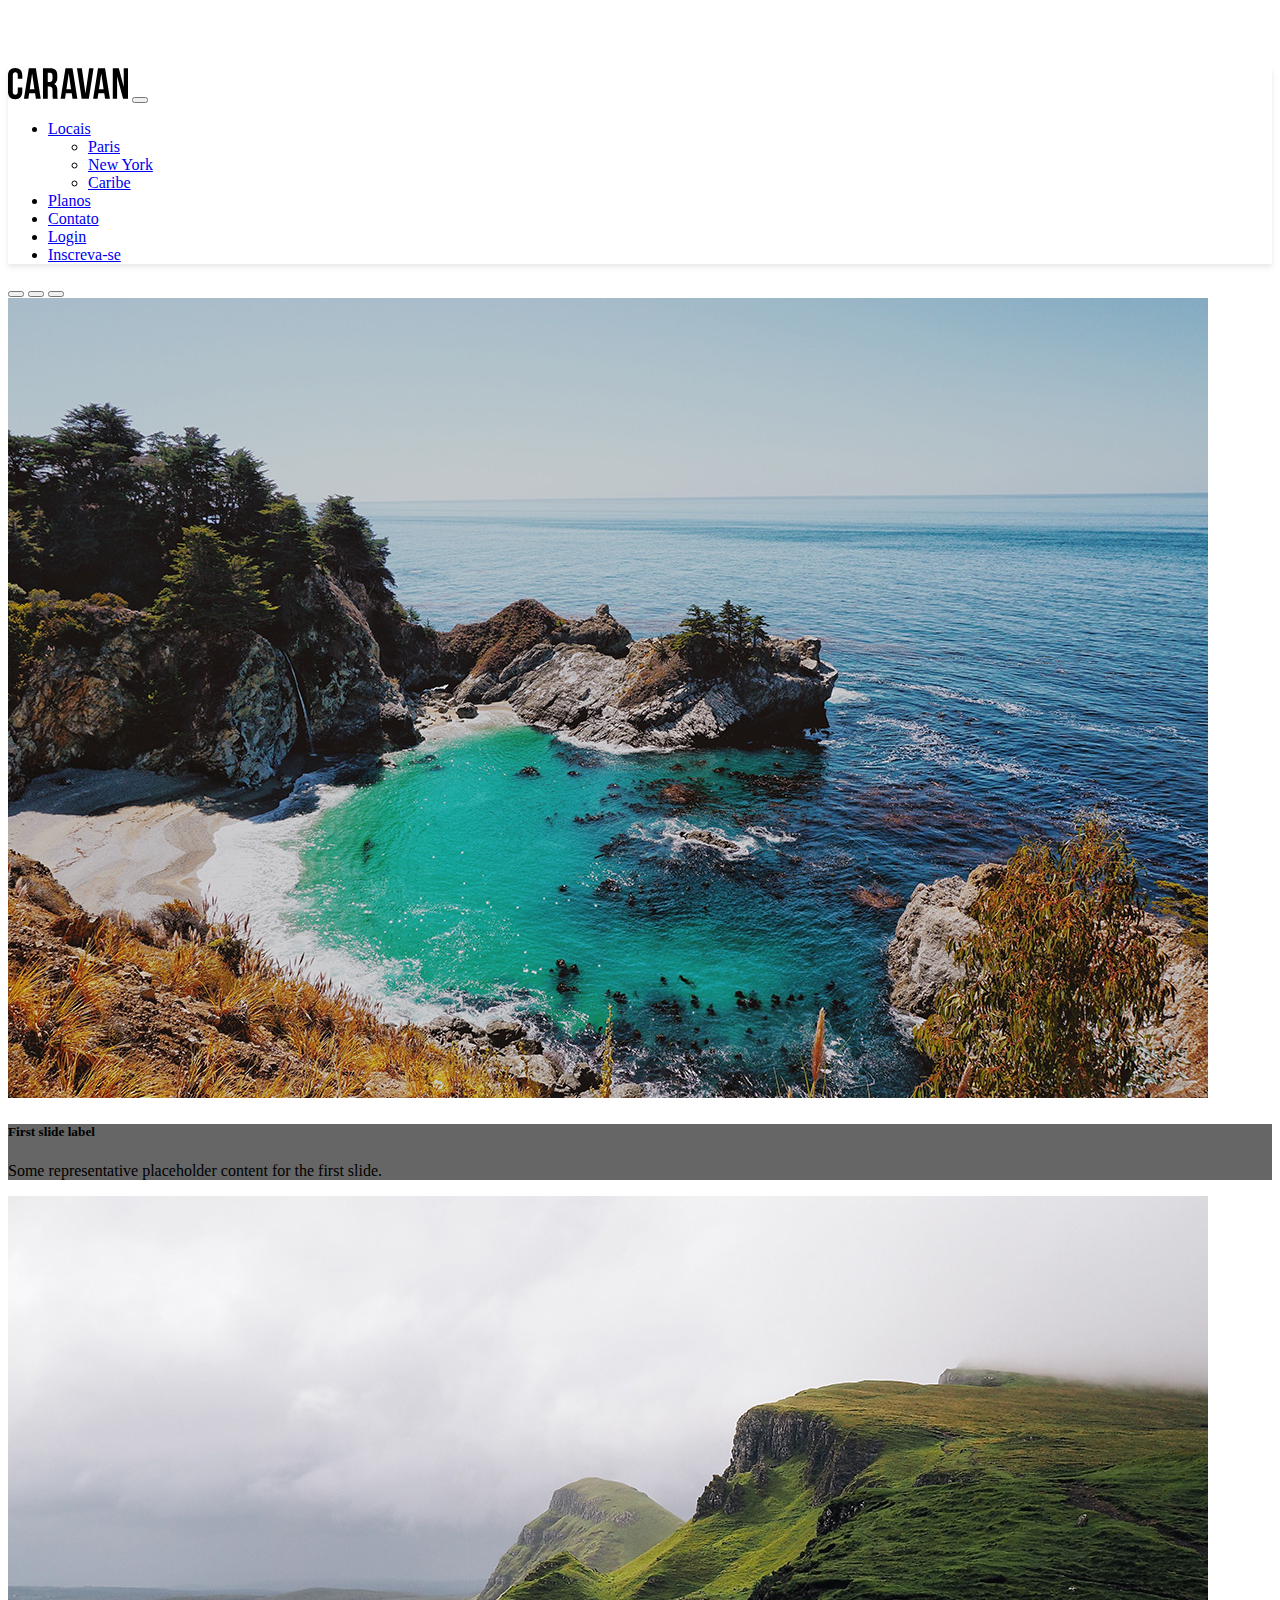
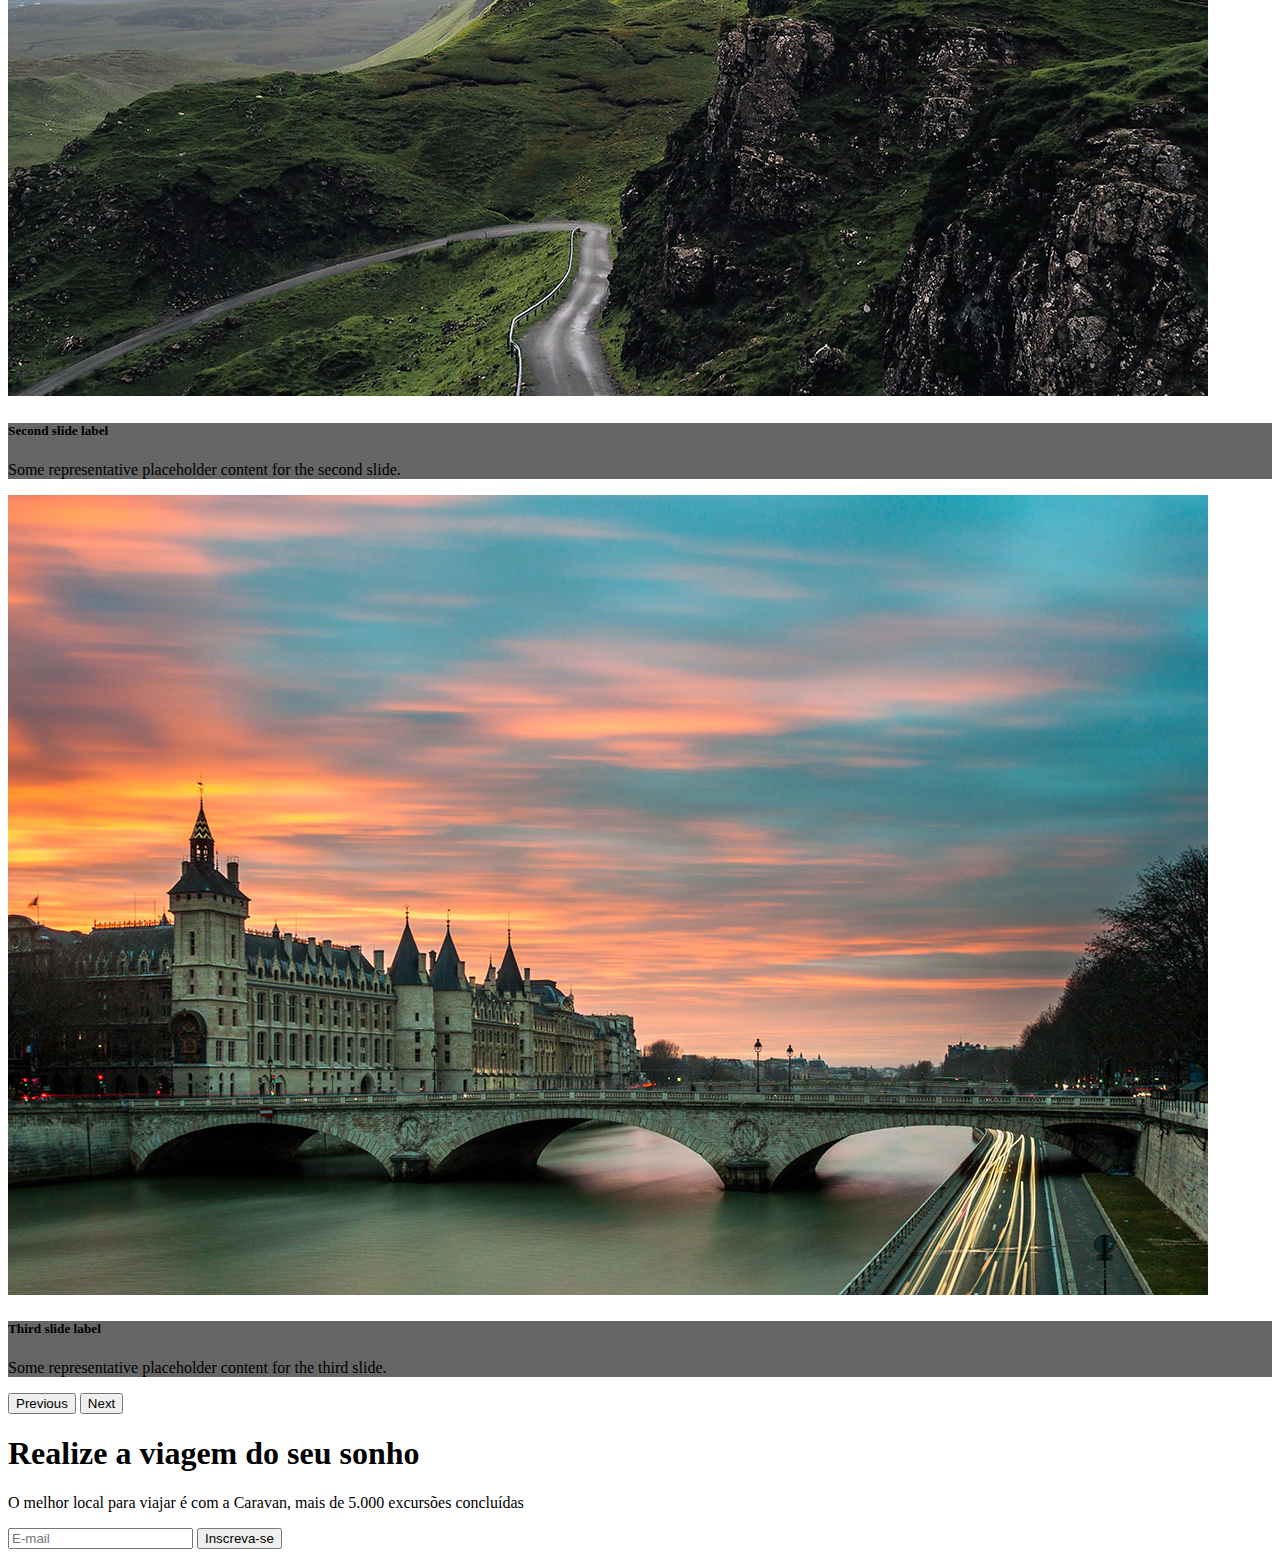
==== index.html @ ddf51a96 "project init" ====
<!DOCTYPE html>
<html lang="en">
  <head>
    <meta charset="UTF-8" />
    <meta http-equiv="X-UA-Compatible" content="IE=edge" />
    <meta name="viewport" content="width=device-width, initial-scale=1.0" />
    <link
      href="https://cdn.jsdelivr.net/npm/bootstrap@5.2.2/dist/css/bootstrap.min.css"
      rel="stylesheet"
      integrity="sha384-Zenh87qX5JnK2Jl0vWa8Ck2rdkQ2Bzep5IDxbcnCeuOxjzrPF/et3URy9Bv1WTRi"
      crossorigin="anonymous"
    />
    <link rel="stylesheet" href="styles.css" />
    <title>Document</title>
  </head>
  <body>
    <nav class="navbar navbar-expand-md bg-light navbar-light fixed-top box-shadow pe-3">
      <div class="container-fluid">
        <a class="navbar-brand" href="./index.html"
          ><img src="./img/caravan.svg" alt="logo do site"
        /></a>
        
        <button
          class="navbar-toggler"
          type="button"
          data-bs-toggle="collapse"
          data-bs-target="#navbarSupportedContent"
          aria-controls="navbarSupportedContent"
          aria-expanded="false"
          aria-label="Abrir a Navegação"
        >
        
          <span class="navbar-toggler-icon"></span>
        </button>

        <div class="collapse navbar-collapse justify-content-end" id="navbarSupportedContent">
            <ul class="navbar-nav mr-auto">
                <li class="nav-item dropdown">
                    <a class="nav-link dropdown-toggle" href="./places.html" role="button" data-bs-toggle="dropdown" aria-expanded="false">Locais</a>
                    <ul class="dropdown-menu">
                        <li><a class="dropdown-item" href="./paris.html">Paris</a></li>
                        <li><a class="dropdown-item" href="./paris.html">New York</a></li>
                        <li><a class="dropdown-item" href="./paris.html">Caribe</a></li>
                      </ul>
                </li>
                <li class="nav-item">
                    <a class="nav-link" href="./plans.html">Planos</a>
                </li>
                <li class="nav-item">
                    <a class="nav-link" href="./contact.html">Contato</a>
                </li>
                <li class="nav-item">
                    <a class="nav-link" href="./login.html">Login</a>
                </li>
                <li class="nav-item ms-md-2">
                    <a class="btn btn-outline-primary" href="./subscribe.html">Inscreva-se</a>
                </li>
            </ul>
        </div>
      </div>
    </nav>

    <section class="containerFluid">
        <div class="row bg-dark text-white  p-4">
            <div class="col-7">
                <div id="carouselCities" class="carousel slide" data-bs-ride="false">
                    <div class="carousel-indicators">
                      <button type="button" data-bs-target="#carouselCities" data-bs-slide-to="0" class="active" aria-current="true" aria-label="Slide 1"></button>
                      <button type="button" data-bs-target="#carouselCities" data-bs-slide-to="1" aria-label="Slide 2"></button>
                      <button type="button" data-bs-target="#carouselCities" data-bs-slide-to="2" aria-label="Slide 3"></button>
                    </div>
                    <div class="carousel-inner">
                      <div class="carousel-item active">
                        <img src="./img/california.jpg" class="d-block w-100" alt="foto da california">
                        <div class="carousel-caption d-none d-md-block carousel-bg">
                          <h5>First slide label</h5>
                          <p>Some representative placeholder content for the first slide.</p>
                        </div>
                      </div>
                      <div class="carousel-item">
                        <img src="./img/dublin.jpg" class="d-block w-100" alt="foto de dublin">
                        <div class="carousel-caption d-none d-md-block carousel-bg">
                          <h5>Second slide label</h5>
                          <p>Some representative placeholder content for the second slide.</p>
                        </div>
                      </div>
                      <div class="carousel-item">
                        <img src="./img/paris.jpg" class="d-block w-100" alt="foto de paris">
                        <div class="carousel-caption d-none d-md-block carousel-bg">
                          <h5>Third slide label</h5>
                          <p>Some representative placeholder content for the third slide.</p>
                        </div>
                      </div>
                    </div>
                    <button class="carousel-control-prev" type="button" data-bs-target="#carouselCities" data-bs-slide="prev">
                      <span class="carousel-control-prev-icon" aria-hidden="true"></span>
                      <span class="visually-hidden">Previous</span>
                    </button>
                    <button class="carousel-control-next" type="button" data-bs-target="#carouselCities" data-bs-slide="next">
                      <span class="carousel-control-next-icon" aria-hidden="true"></span>
                      <span class="visually-hidden">Next</span>
                    </button>
                  </div>
            </div>

            <div class="col-lg-5">
                <h1 class="display-4">Realize a viagem do seu sonho</h1>
                <p class="lead">O melhor local para viajar é com a Caravan, mais de 5.000 excursões concluídas</p>
                <form action="" class="">
                    <div class="input-group input-group-lg">
                        <input type="text" class="form-control" placeholder="E-mail" aria-label="Email">
                        <button class="btn btn-outline-primary bg-primary text-white" type="button">Inscreva-se</button>
                    </div>
                </form>
            </div>
        </div>
    </section>

    <script
      src="https://cdn.jsdelivr.net/npm/@popperjs/core@2.11.6/dist/umd/popper.min.js"
      integrity="sha384-oBqDVmMz9ATKxIep9tiCxS/Z9fNfEXiDAYTujMAeBAsjFuCZSmKbSSUnQlmh/jp3"
      crossorigin="anonymous"
    ></script>
    <script
      src="https://cdn.jsdelivr.net/npm/bootstrap@5.2.2/dist/js/bootstrap.min.js"
      integrity="sha384-IDwe1+LCz02ROU9k972gdyvl+AESN10+x7tBKgc9I5HFtuNz0wWnPclzo6p9vxnk"
      crossorigin="anonymous"
    ></script>
  </body>
</html>
---- styles.css ----
body {
    padding-top: 60px;
}

.box-shadow {
    box-shadow: 0 2px 4px 0 rgba(0, 0, 0, .05),
    0 4px 8px 0 rgba(0, 0, 0, .05);
}

.carousel-bg {
    background: #0009;
}
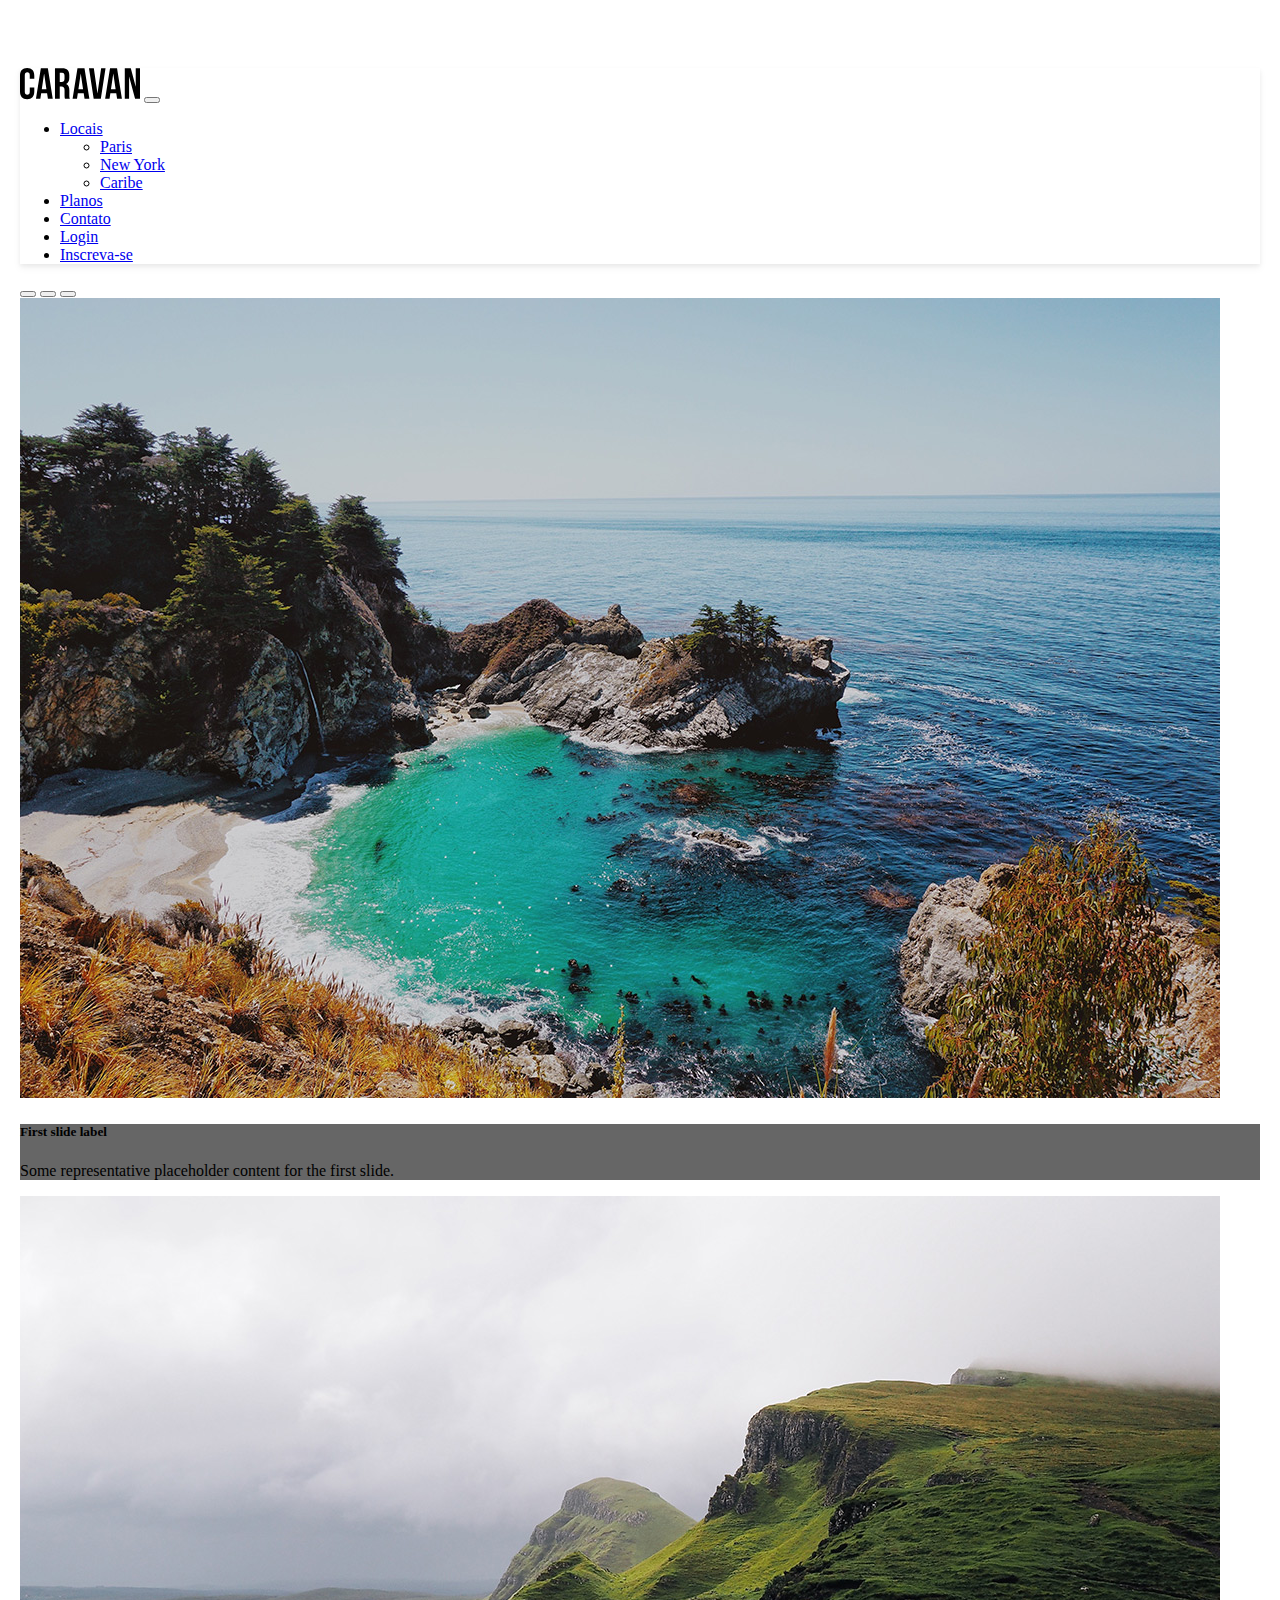
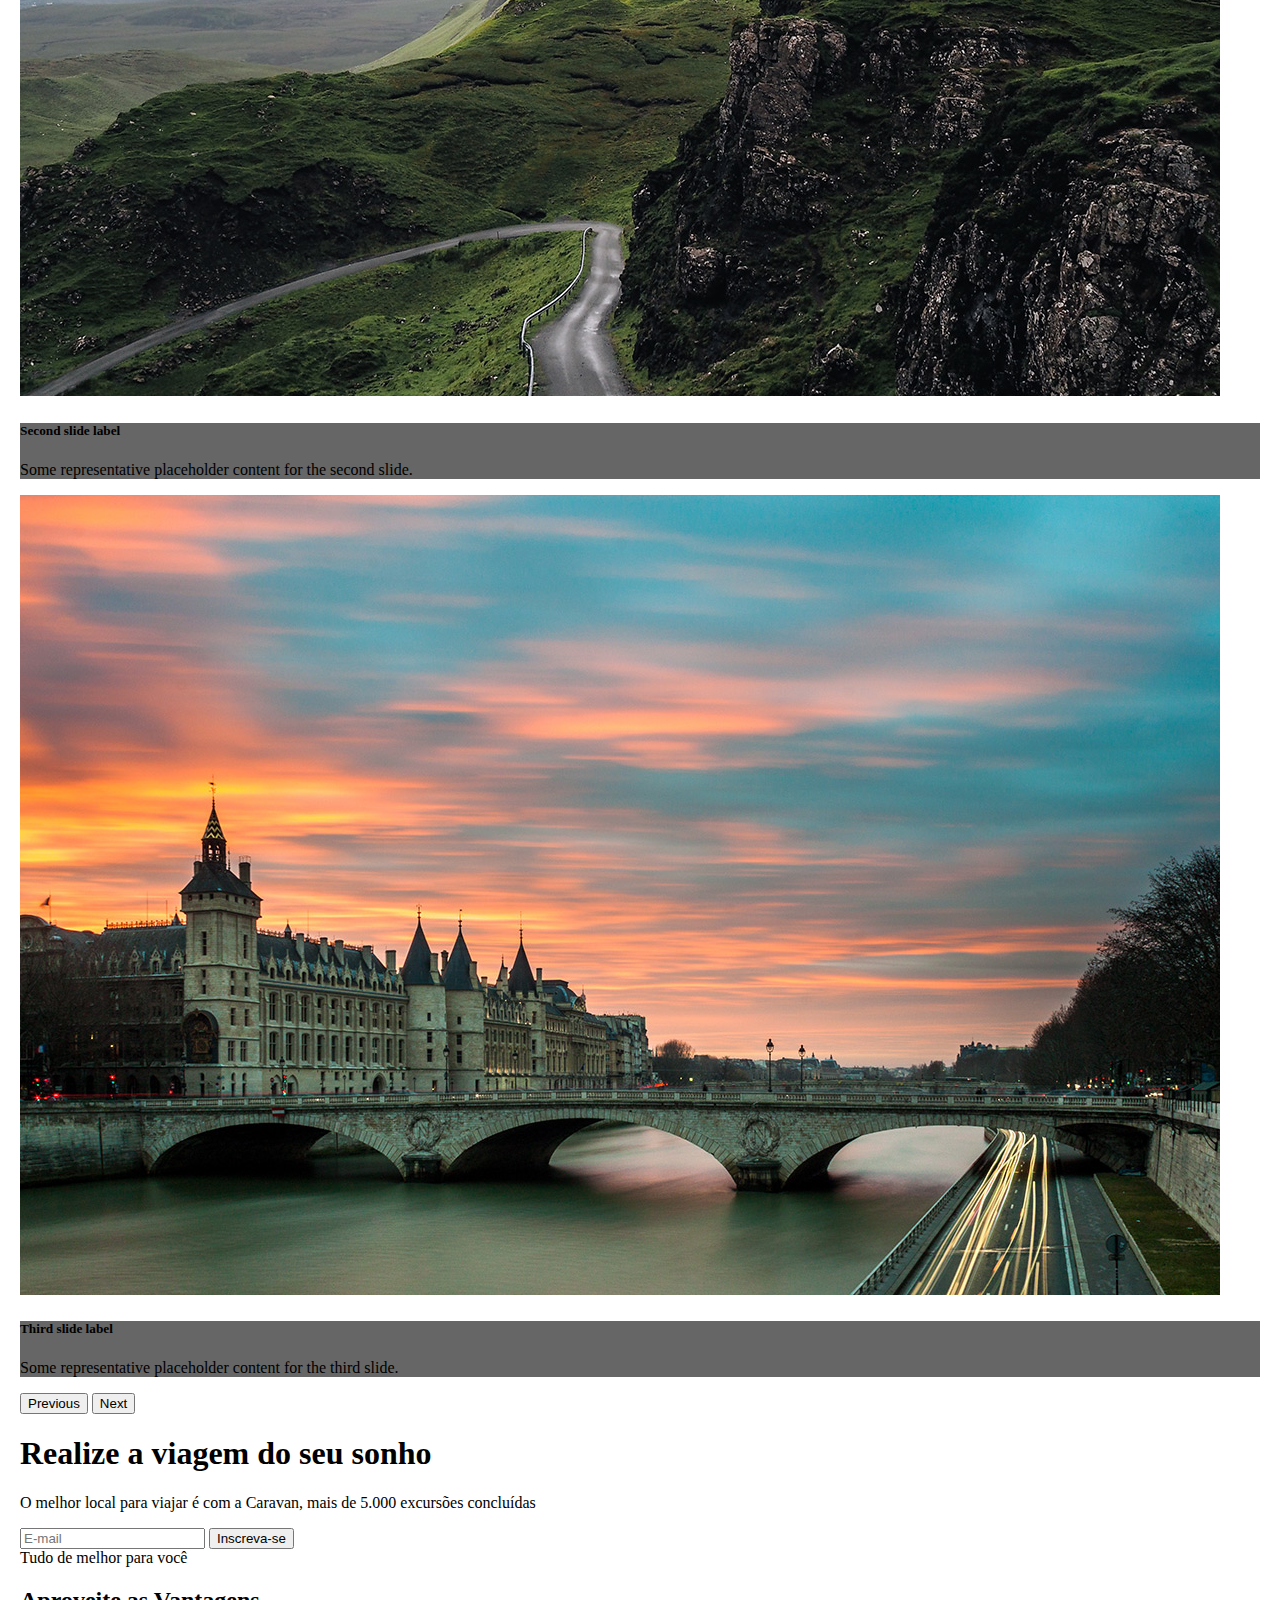
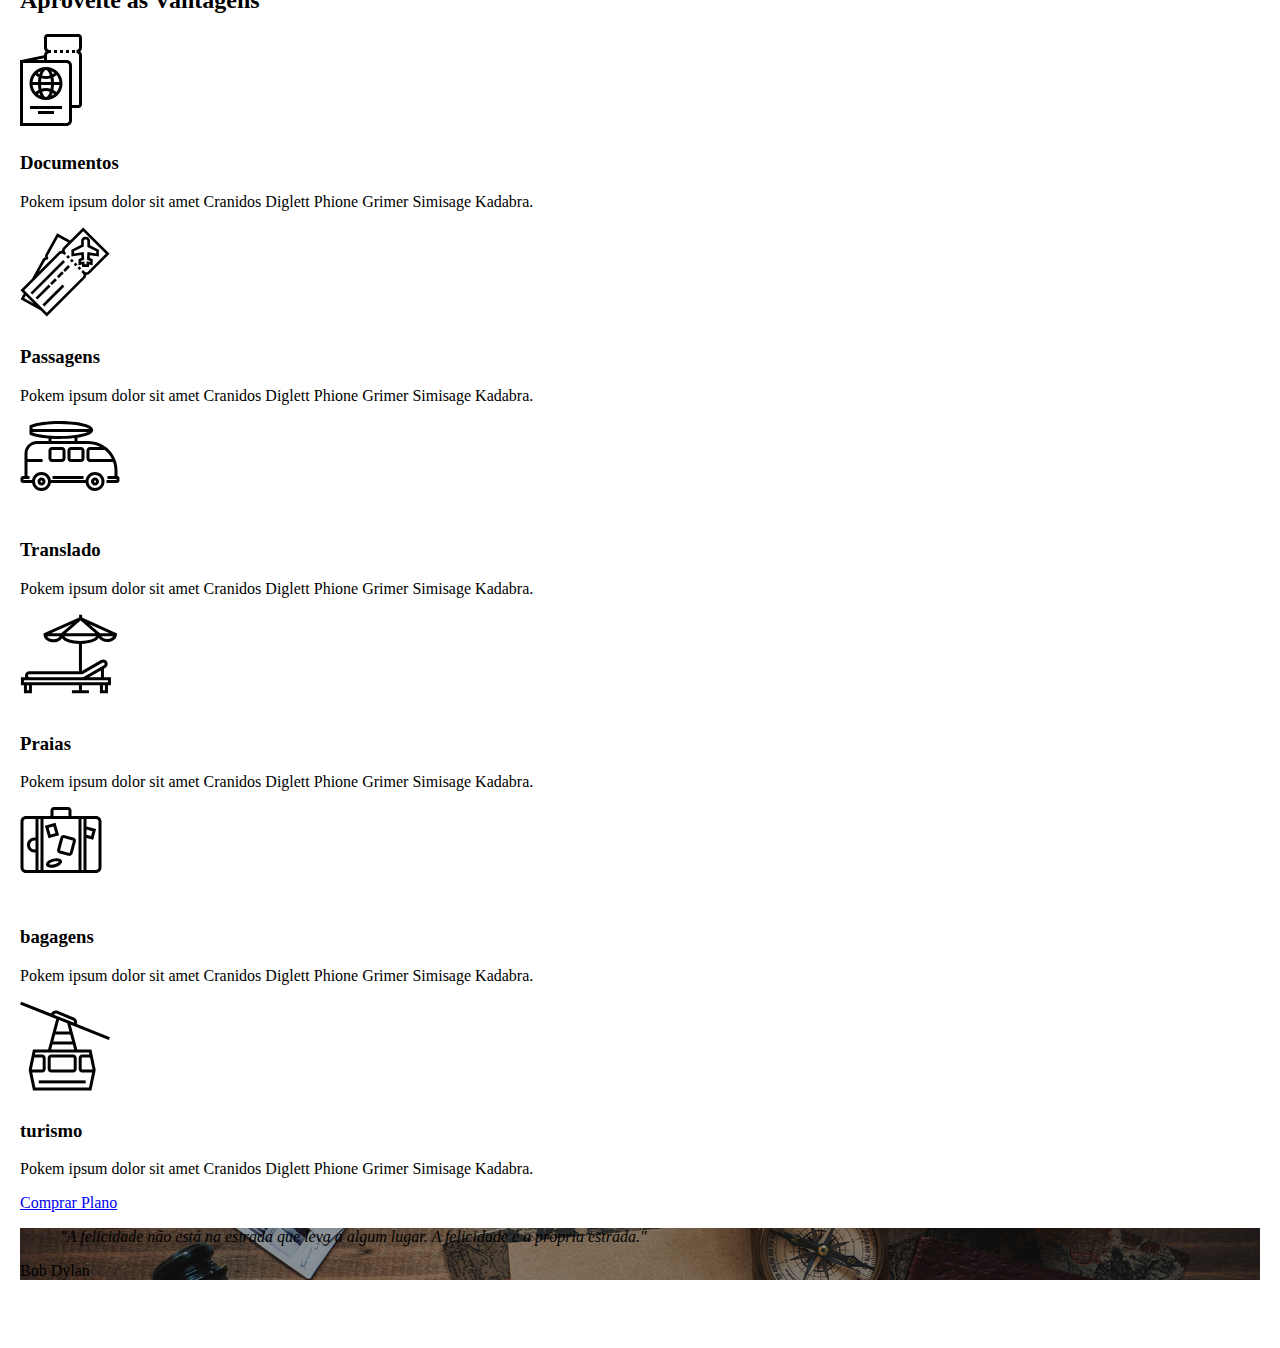
==== commit ec66201c: "things add" ====
--- a/index.html
+++ b/index.html
@@ -61,8 +61,8 @@
     </nav>
 
     <section class="containerFluid">
-        <div class="row bg-dark text-white  p-4">
-            <div class="col-7">
+        <div class="row bg-dark text-white  pb-4">
+            <div class="col-lg-7 px-0">
                 <div id="carouselCities" class="carousel slide" data-bs-ride="false">
                     <div class="carousel-indicators">
                       <button type="button" data-bs-target="#carouselCities" data-bs-slide-to="0" class="active" aria-current="true" aria-label="Slide 1"></button>
@@ -103,7 +103,7 @@
                   </div>
             </div>
 
-            <div class="col-lg-5">
+            <div class="col-lg-5 px-4">
                 <h1 class="display-4">Realize a viagem do seu sonho</h1>
                 <p class="lead">O melhor local para viajar é com a Caravan, mais de 5.000 excursões concluídas</p>
                 <form action="" class="">
@@ -114,6 +114,70 @@
                 </form>
             </div>
         </div>
+    </section>
+
+    <section class="py-5 bg-light text-center">
+      <div class="container">
+       <div class="my-5">
+        <span class="h6 d-block">Tudo de melhor para você</span>
+        <h2 class="display-4 text-primary">Aproveite as Vantagens</h2>
+      </div>
+        <div class="row">
+          <div class="col-xl-4 col-md-6">
+            <div class="d-flex justify-content-center icon">
+            <img src="./img/icones/passaporte.svg" alt="passaporte">
+          </div>
+            <h3>Documentos</h3>
+            <p>Pokem ipsum dolor sit amet Cranidos Diglett Phione Grimer Simisage Kadabra.</p>
+          </div>
+
+          <div class="col-xl-4 col-md-6">
+            <div class="d-flex justify-content-center icon">
+            <img src="./img/icones/passagens.svg" alt="passagens">
+          </div>
+            <h3>Passagens</h3>
+            <p>Pokem ipsum dolor sit amet Cranidos Diglett Phione Grimer Simisage Kadabra.</p>
+          </div>
+
+          <div class="col-xl-4 col-md-6">
+            <div class="d-flex justify-content-center icon">
+            <img src="./img/icones/translado.svg" alt="translado">
+          </div>
+            <h3>Translado</h3>
+            <p>Pokem ipsum dolor sit amet Cranidos Diglett Phione Grimer Simisage Kadabra.</p>
+          </div>
+
+          <div class="col-xl-4 col-md-6">
+            <div class="d-flex justify-content-center icon">
+            <img src="./img/icones/praias.svg" alt="praias">
+          </div>
+            <h3>Praias</h3>
+            <p>Pokem ipsum dolor sit amet Cranidos Diglett Phione Grimer Simisage Kadabra.</p>
+          </div>
+
+          <div class="col-xl-4 col-md-6">
+            <div class="d-flex justify-content-center icon">
+            <img src="./img/icones/bagagens.svg" alt="bagagens">
+          </div>
+            <h3>bagagens</h3>
+            <p>Pokem ipsum dolor sit amet Cranidos Diglett Phione Grimer Simisage Kadabra.</p>
+          </div>
+
+          <div class="col-xl-4 col-md-6">
+            <div class="d-flex justify-content-center icon">
+            <img src="./img/icones/turismo.svg" alt="turismo">
+          </div>
+            <h3>turismo</h3>
+            <p>Pokem ipsum dolor sit amet Cranidos Diglett Phione Grimer Simisage Kadabra.</p>
+          </div>
+        </div>
+        <a href="planos.html" class="btn btn-primary btn-lg mt-4">Comprar Plano</a>
+      </div>
+    </section>
+
+    <section class="homeQuote text-center text-white p-md-5 p-1 ">
+      <blockquote class="blockquote p-md-5 p-3"><p class="display-4  "><em >"A felicidade não está na estrada que leva a algum lugar. A felicidade é a própria estrada."</em></blockquote></p>
+      <footer class="blockquote-footer text-white">Bob Dylan</footer>
     </section>
 
     <script
--- a/styles.css
+++ b/styles.css
@@ -1,5 +1,5 @@
 body {
-    padding-top: 60px;
+    padding: 60px 12px;
 }
 
 .box-shadow {
@@ -9,4 +9,27 @@
 
 .carousel-bg {
     background: #0009;
+}
+
+.icon {
+    height: 100px;
+}
+
+.homeQuote {
+    background: url(./img/bg-quote.jpg) center center;
+    background-size: cover;
+}
+
+@media (max-width: 768px) {
+    .homeQuote blockquote p {
+        font-size: 2.5rem;
+    }
+
+    body {
+        padding: 0px 12px;
+    }
+
+    .fixed-top {
+        position: relative;
+    }
 }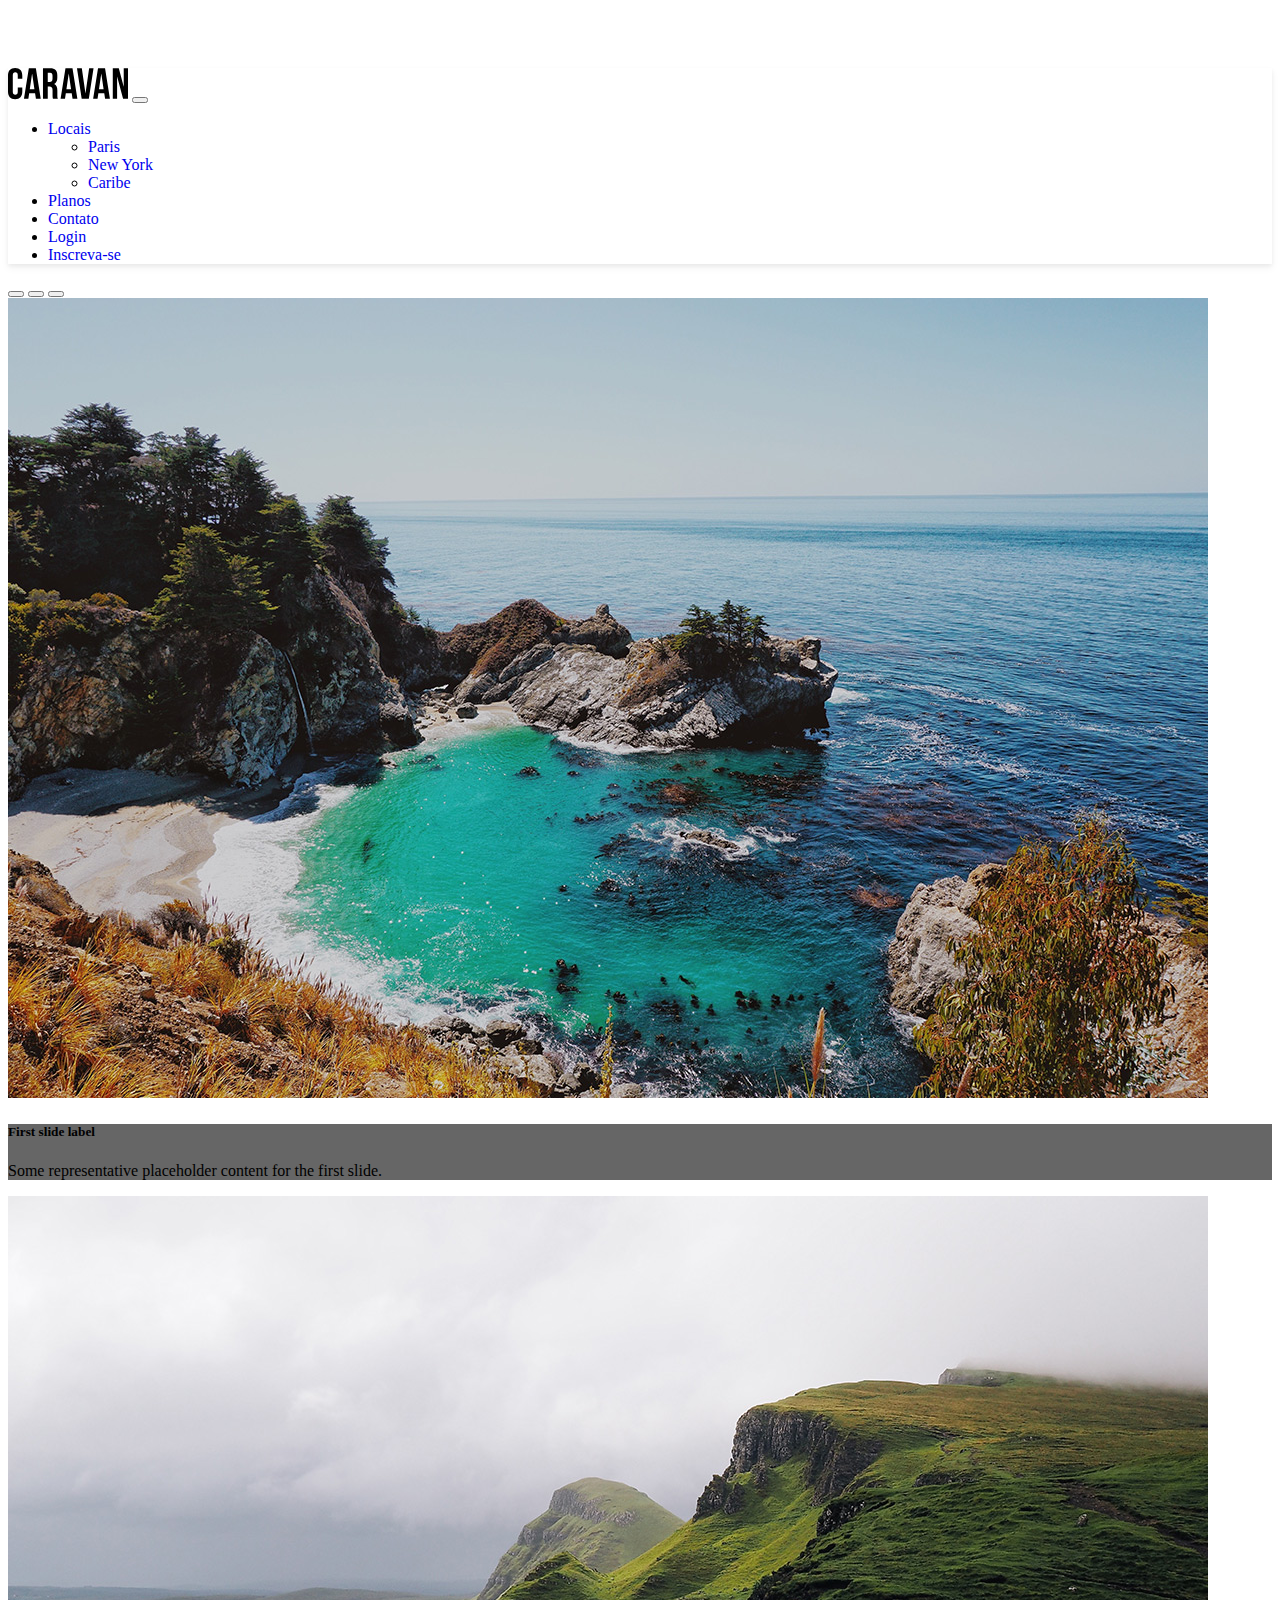
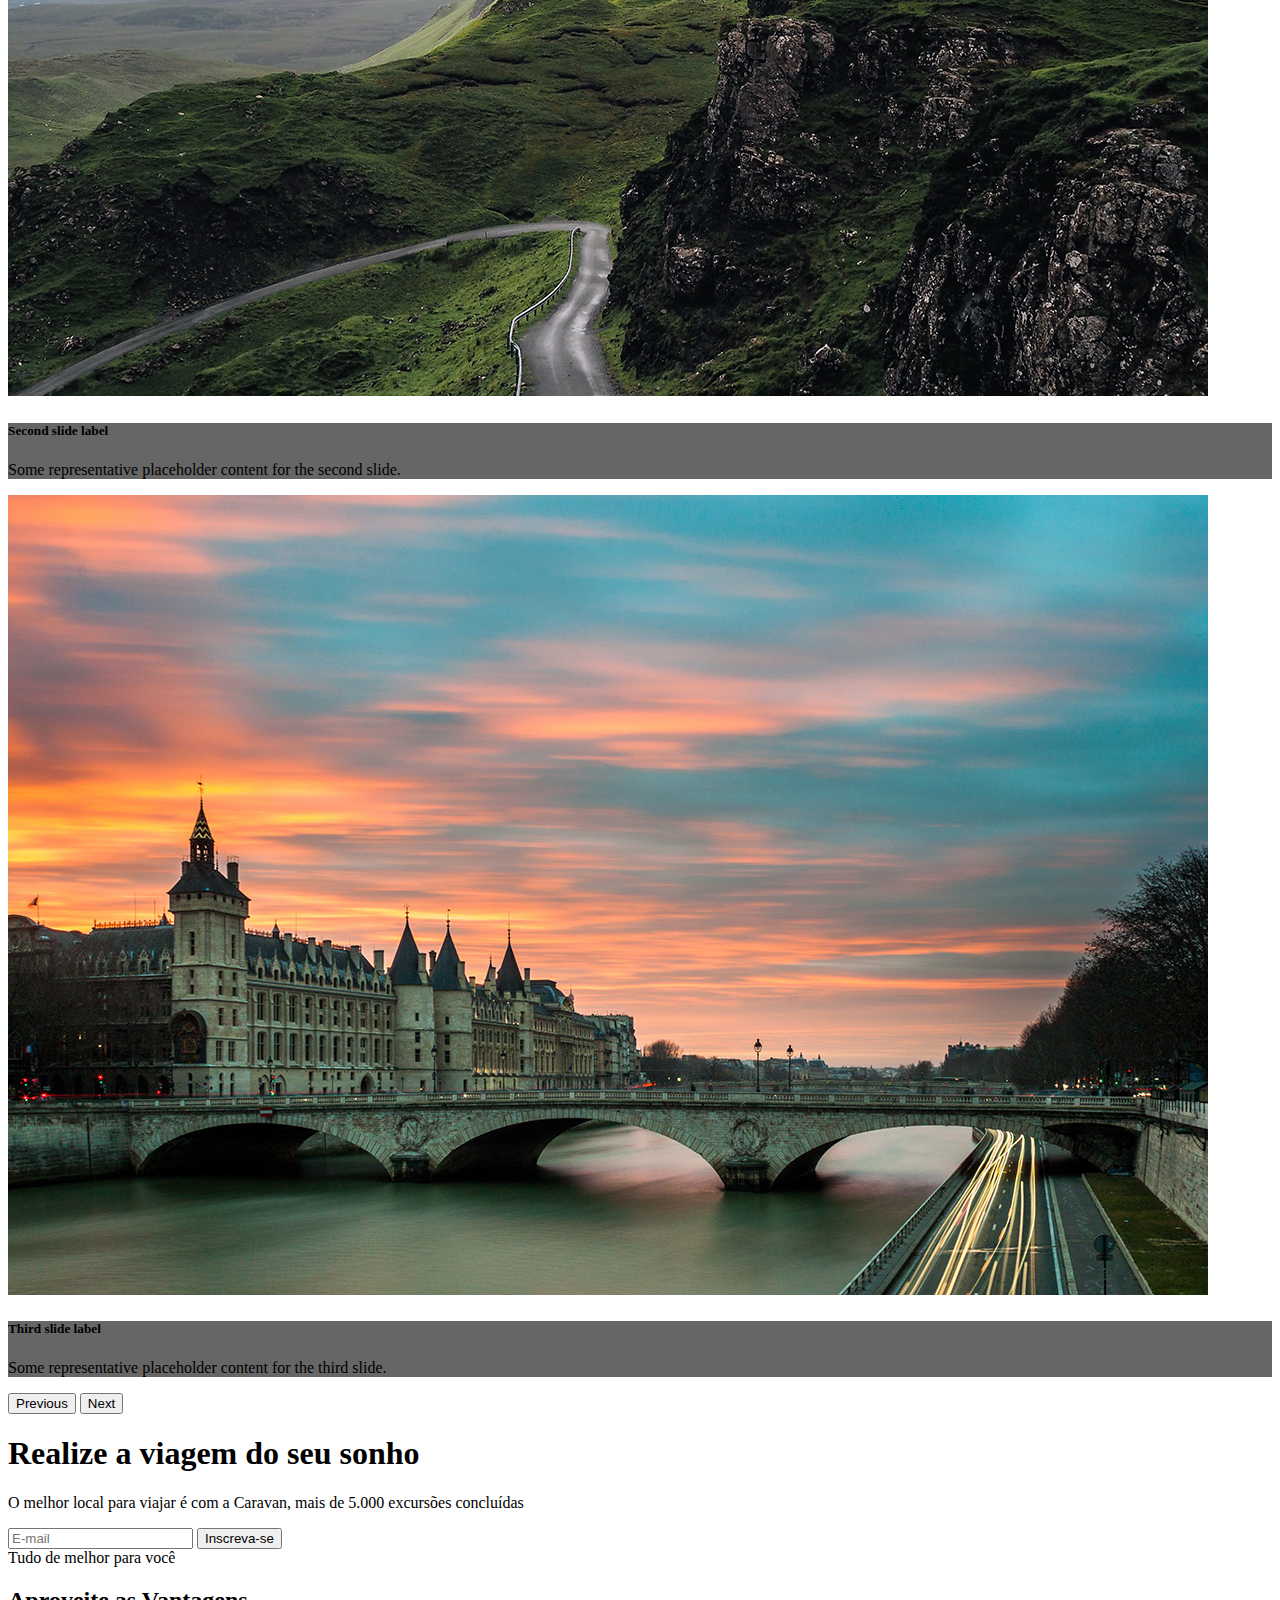
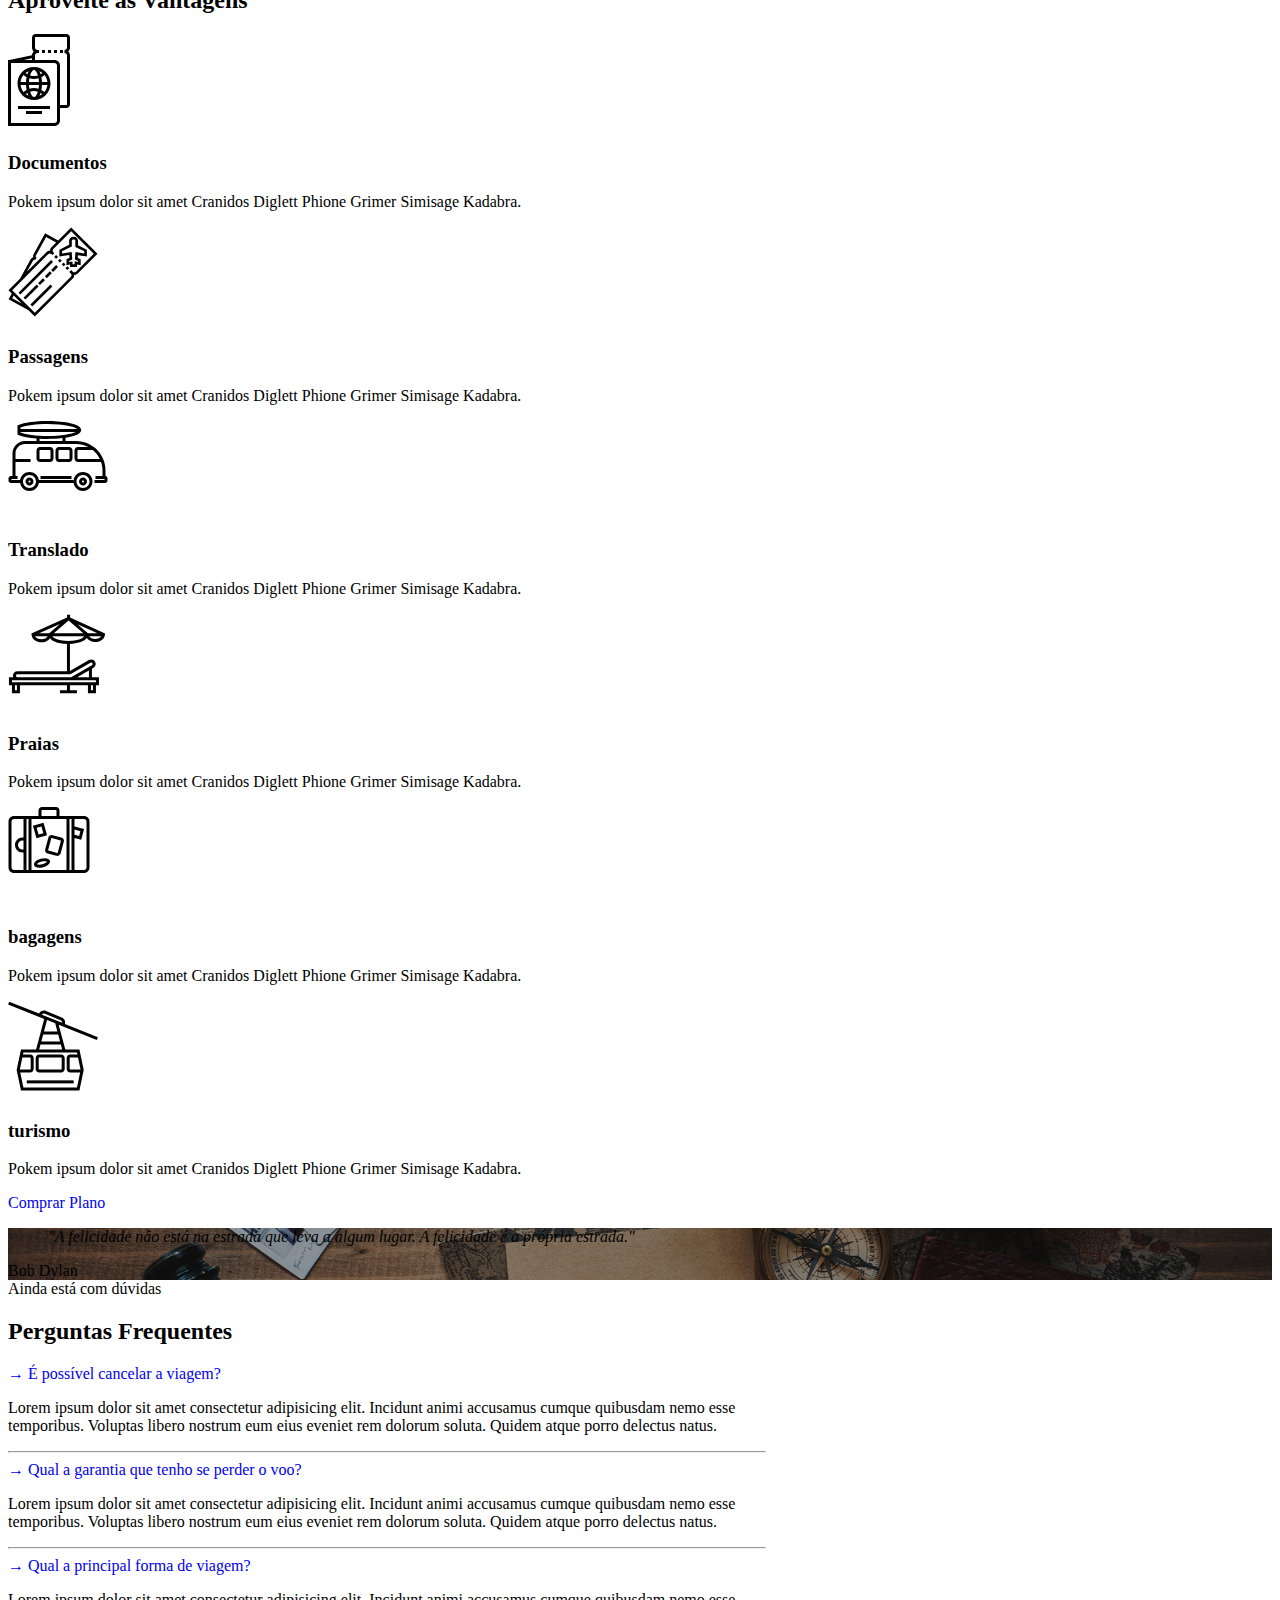
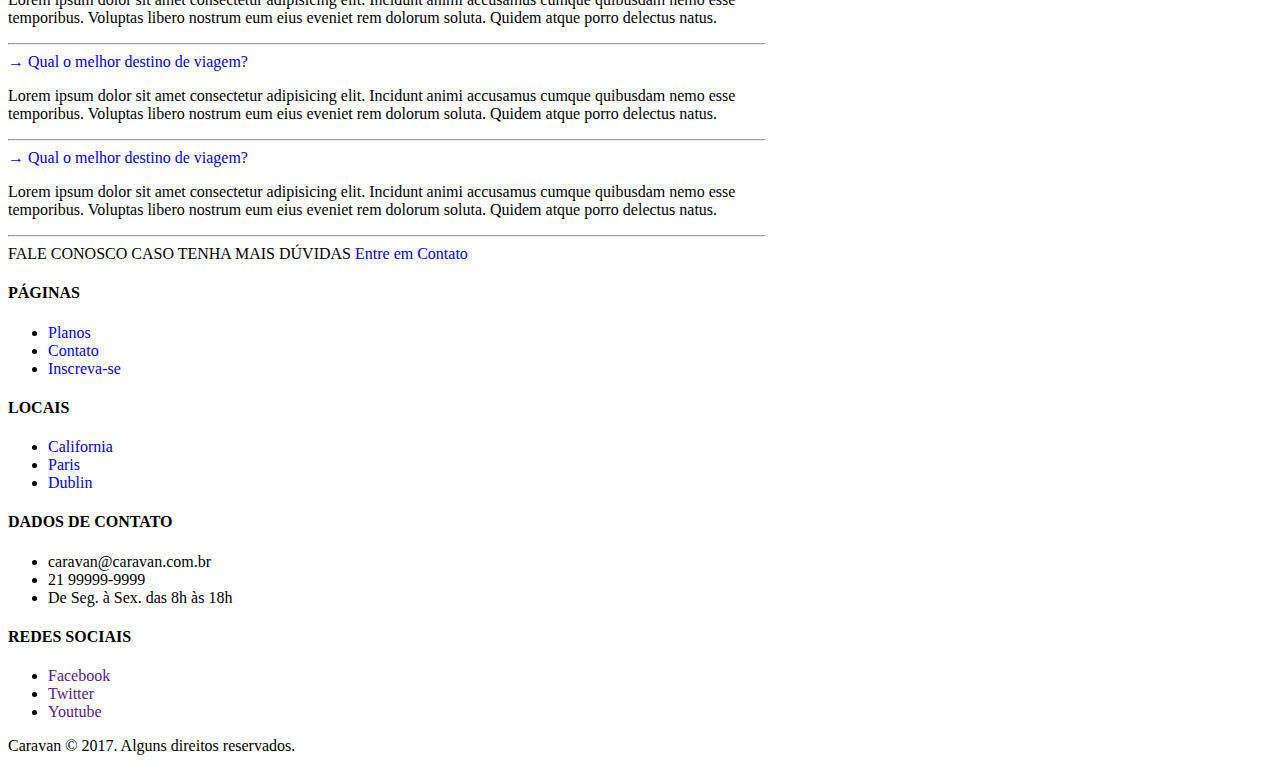
==== commit 2eb8c215: "home page done" ====
--- a/index.html
+++ b/index.html
@@ -11,7 +11,7 @@
       crossorigin="anonymous"
     />
     <link rel="stylesheet" href="styles.css" />
-    <title>Document</title>
+    <title>Caravan Viajens</title>
   </head>
   <body>
     <nav class="navbar navbar-expand-md bg-light navbar-light fixed-top box-shadow pe-3">
@@ -61,7 +61,7 @@
     </nav>
 
     <section class="containerFluid">
-        <div class="row bg-dark text-white  pb-4">
+        <div class="row bg-dark text-white pb-4 w-100 m-0">
             <div class="col-lg-7 px-0">
                 <div id="carouselCities" class="carousel slide" data-bs-ride="false">
                     <div class="carousel-indicators">
@@ -72,21 +72,21 @@
                     <div class="carousel-inner">
                       <div class="carousel-item active">
                         <img src="./img/california.jpg" class="d-block w-100" alt="foto da california">
-                        <div class="carousel-caption d-none d-md-block carousel-bg">
+                        <div class="carousel-caption d-none d-sm-block carousel-bg">
                           <h5>First slide label</h5>
                           <p>Some representative placeholder content for the first slide.</p>
                         </div>
                       </div>
                       <div class="carousel-item">
                         <img src="./img/dublin.jpg" class="d-block w-100" alt="foto de dublin">
-                        <div class="carousel-caption d-none d-md-block carousel-bg">
+                        <div class="carousel-caption d-none d-sm-block carousel-bg">
                           <h5>Second slide label</h5>
                           <p>Some representative placeholder content for the second slide.</p>
                         </div>
                       </div>
                       <div class="carousel-item">
                         <img src="./img/paris.jpg" class="d-block w-100" alt="foto de paris">
-                        <div class="carousel-caption d-none d-md-block carousel-bg">
+                        <div class="carousel-caption d-none d-sm-block carousel-bg">
                           <h5>Third slide label</h5>
                           <p>Some representative placeholder content for the third slide.</p>
                         </div>
@@ -103,13 +103,13 @@
                   </div>
             </div>
 
-            <div class="col-lg-5 px-4">
+            <div class="col-lg-5 px-4 d-flex flex-column justify-content-center py-5">
                 <h1 class="display-4">Realize a viagem do seu sonho</h1>
-                <p class="lead">O melhor local para viajar é com a Caravan, mais de 5.000 excursões concluídas</p>
+                <p class="lead py-3">O melhor local para viajar é com a Caravan, mais de 5.000 excursões concluídas</p>
                 <form action="" class="">
-                    <div class="input-group input-group-lg">
+                    <div class="input-group input-group-lg flex-column flex-sm-row">
                         <input type="text" class="form-control" placeholder="E-mail" aria-label="Email">
-                        <button class="btn btn-outline-primary bg-primary text-white" type="button">Inscreva-se</button>
+                        <button class="btn btn-outline-primary bg-primary text-white mt-3 mt-sm-0 buttonSub" type="button">Inscreva-se</button>
                     </div>
                 </form>
             </div>
@@ -180,6 +180,123 @@
       <footer class="blockquote-footer text-white">Bob Dylan</footer>
     </section>
 
+    <section class="container d-flex flex-column align-items-center">
+      <div class="my-5 d-flex flex-column justify-content-center text-center">
+        <span class="h6">Ainda está com dúvidas</span>
+        <h2 class="display-4 text-primary">Perguntas Frequentes</h2>
+      </div>
+      <div class="row flex-column justify-content-center width-1 asksContainer">
+        <div class="col-12" id="frequent-questions" data-children=".ask">
+          <div>
+            <a href="#quest1" class="lead text-decoration-none" data-bs-toggle="collapse" data-parent="#frequent-questions" role="button" aria-expanded="true" aria-controls="pergunta1">
+              → É possível cancelar a viagem?
+            </a>
+          </div>
+          <div class="collapse ask " id="quest1">
+            <p>Lorem ipsum dolor sit amet consectetur adipisicing elit. Incidunt animi accusamus cumque quibusdam nemo esse temporibus. Voluptas libero nostrum eum eius eveniet rem dolorum soluta. Quidem atque porro delectus natus.</p>
+          </div>
+        </div>
+
+        <hr class="hr" />
+        <div class="col-12" id="frequent-questions" data-children=".ask">
+          <div >
+            <a href="#quest2" class="lead text-decoration-none" data-bs-toggle="collapse" data-parent="#frequent-questions" role="button" aria-expanded="true" aria-controls="pergunta2">
+              → Qual a garantia que tenho se perder o voo?
+            </a>
+          </div>
+          <div class="collapse ask" id="quest2">
+            <p>Lorem ipsum dolor sit amet consectetur adipisicing elit. Incidunt animi accusamus cumque quibusdam nemo esse temporibus. Voluptas libero nostrum eum eius eveniet rem dolorum soluta. Quidem atque porro delectus natus.</p>
+          </div>
+        </div>
+
+        <hr class="hr" />
+        <div class="col-12" id="frequent-questions" data-children=".ask">
+          <div >
+            <a href="#quest3" class="lead text-decoration-none" data-bs-toggle="collapse" data-parent="#frequent-questions" role="button" aria-expanded="true" aria-controls="pergunta3">
+              → Qual a principal forma de viagem?
+            </a>
+          </div>
+          <div class="collapse ask" id="quest3">
+            <p>Lorem ipsum dolor sit amet consectetur adipisicing elit. Incidunt animi accusamus cumque quibusdam nemo esse temporibus. Voluptas libero nostrum eum eius eveniet rem dolorum soluta. Quidem atque porro delectus natus.</p>
+          </div>
+        </div>
+
+        <hr class="hr" />
+        <div class="col-12" id="frequent-questions" data-children=".ask">
+          <div >
+            <a href="#quest4" class="lead text-decoration-none" data-bs-toggle="collapse" data-parent="#frequent-questions" role="button" aria-expanded="true" aria-controls="pergunta4">
+              → Qual o melhor destino de viagem?
+            </a>
+          </div>
+          <div class="collapse ask" id="quest4">
+            <p>Lorem ipsum dolor sit amet consectetur adipisicing elit. Incidunt animi accusamus cumque quibusdam nemo esse temporibus. Voluptas libero nostrum eum eius eveniet rem dolorum soluta. Quidem atque porro delectus natus.</p>
+          </div>
+        </div>
+
+        <hr class="hr" />
+        <div class="col-12" id="frequent-questions" data-children=".ask">
+          <div >
+            <a href="#quest5" class="lead text-decoration-none" data-bs-toggle="collapse" data-parent="#frequent-questions" role="button" aria-expanded="true" aria-controls="pergunta5">
+              → Qual o melhor destino de viagem?
+            </a>
+          </div>
+          <div class="collapse ask" id="quest5">
+            <p>Lorem ipsum dolor sit amet consectetur adipisicing elit. Incidunt animi accusamus cumque quibusdam nemo esse temporibus. Voluptas libero nostrum eum eius eveniet rem dolorum soluta. Quidem atque porro delectus natus.</p>
+          </div>
+        </div>
+        <hr class="hr" />
+      </div>
+      <div class="text-center d-flex flex-column">
+        <span class="small mt-2">FALE CONOSCO CASO TENHA MAIS DÚVIDAS</span>
+        <a href="contato.html" class="btn btn-primary btn-lg mt-3 mb-5">Entre em Contato</a>
+      </div>
+    </section>
+
+    <footer class="bg-dark text-secondary">
+      <div class="container py-4 text-center">
+        <div class="row">
+          <div class="col-md-3 col-6">
+            <h4 class="h6 text-white">PÁGINAS</h4>
+            <ul class="list-unstyled">
+              <li><a href="plans.html">Planos</a></li>
+              <li><a href="contact.html">Contato</a></li>
+              <li><a href="subscribe.html">Inscreva-se</a></li>
+            </ul>
+          </div>
+
+          <div class="col-md-3 col-6">
+            <h4 class="h6 text-white">LOCAIS</h4>
+            <ul class="list-unstyled text-decoration-none">
+              <li><a href="California.html">California</a></li>
+              <li><a href="Paris.html">Paris</a></li>
+              <li><a href="Dublin.html">Dublin</a></li>
+            </ul>
+          </div>
+
+          <div class="col-md-4 col-6">
+            <h4 class="h6 text-white">DADOS DE CONTATO</h4>
+            <ul class="list-unstyled">
+              <li>caravan@caravan.com.br</li>
+              <li>21 99999-9999</li>
+              <li>De Seg. à Sex. das 8h às 18h</li>
+            </ul>
+          </div>
+
+          <div class="col-md-2 col-6">
+            <h4 class="h6 text-white">REDES SOCIAIS</h4>
+            <ul class="list-unstyled d-flex flex-column align-items-center">
+              <li><a href="" class="btn btn-outline-secondary d-block mb-2 btn-sm" style="max-width: 140px;">Facebook</a></li>
+              <li><a href="" class="btn btn-outline-secondary d-block mb-2 btn-sm" style="max-width: 140px;">Twitter</a></li>
+              <li><a href="" class="btn btn-outline-secondary d-block mb-2 btn-sm" style="max-width: 140px;">Youtube</a></li>
+            </ul>
+          </div>
+
+        </div>
+      </div>
+      <div class="bg-primary text-center py-3"><p class="mb-0 text-white">Caravan © 2017. Alguns direitos reservados.</p></div>
+    </footer>
+
+    <script src="./script.js"></script>
     <script
       src="https://cdn.jsdelivr.net/npm/@popperjs/core@2.11.6/dist/umd/popper.min.js"
       integrity="sha384-oBqDVmMz9ATKxIep9tiCxS/Z9fNfEXiDAYTujMAeBAsjFuCZSmKbSSUnQlmh/jp3"
--- a/styles.css
+++ b/styles.css
@@ -1,5 +1,5 @@
 body {
-    padding: 60px 12px;
+    padding: 60px 0px 0px;
 }
 
 .box-shadow {
@@ -20,16 +20,30 @@
     background-size: cover;
 }
 
+.hr {
+    margin-top: 1rem;
+}
+
+.asksContainer {
+    width: 60%;
+}
+
+a {
+    text-decoration: none;
+
+}
+
 @media (max-width: 768px) {
     .homeQuote blockquote p {
         font-size: 2.5rem;
     }
 
     body {
-        padding: 0px 12px;
+        padding-top: 0rem;
     }
 
     .fixed-top {
         position: relative;
     }
-}+}
+
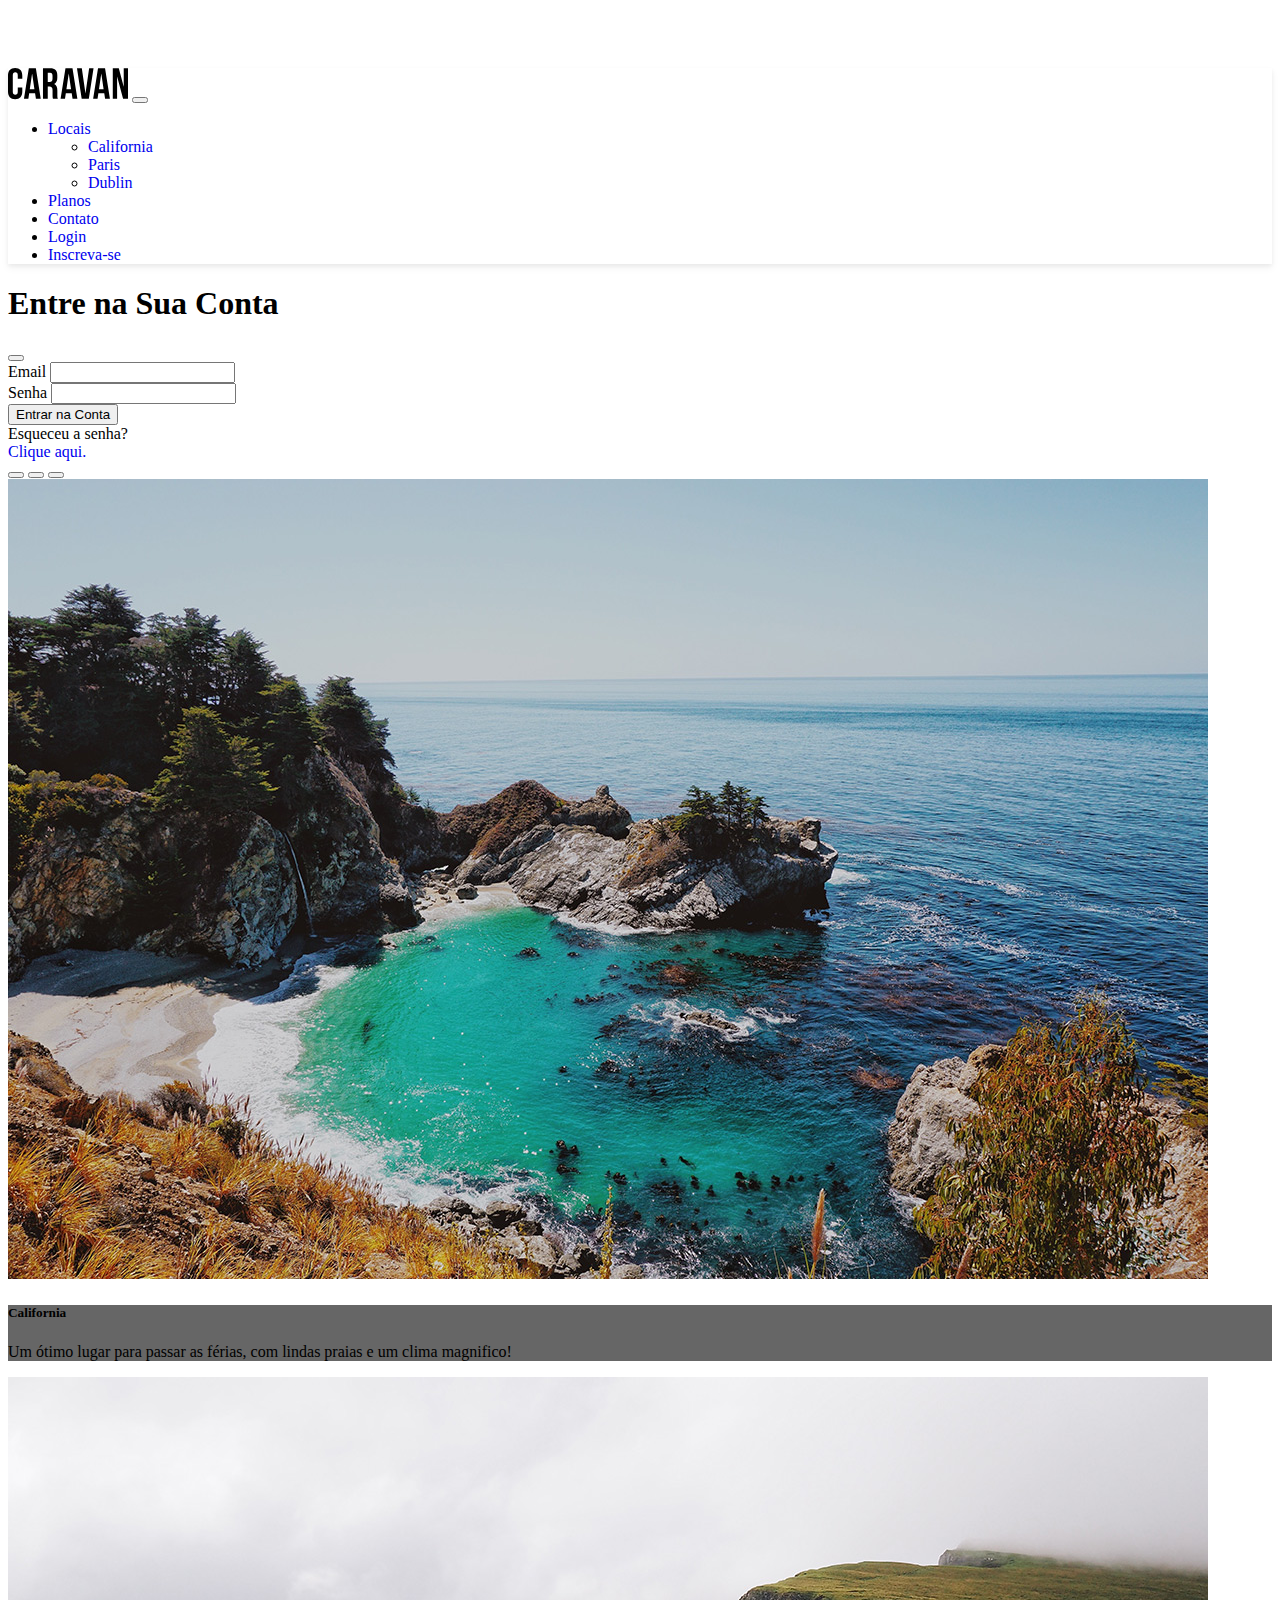
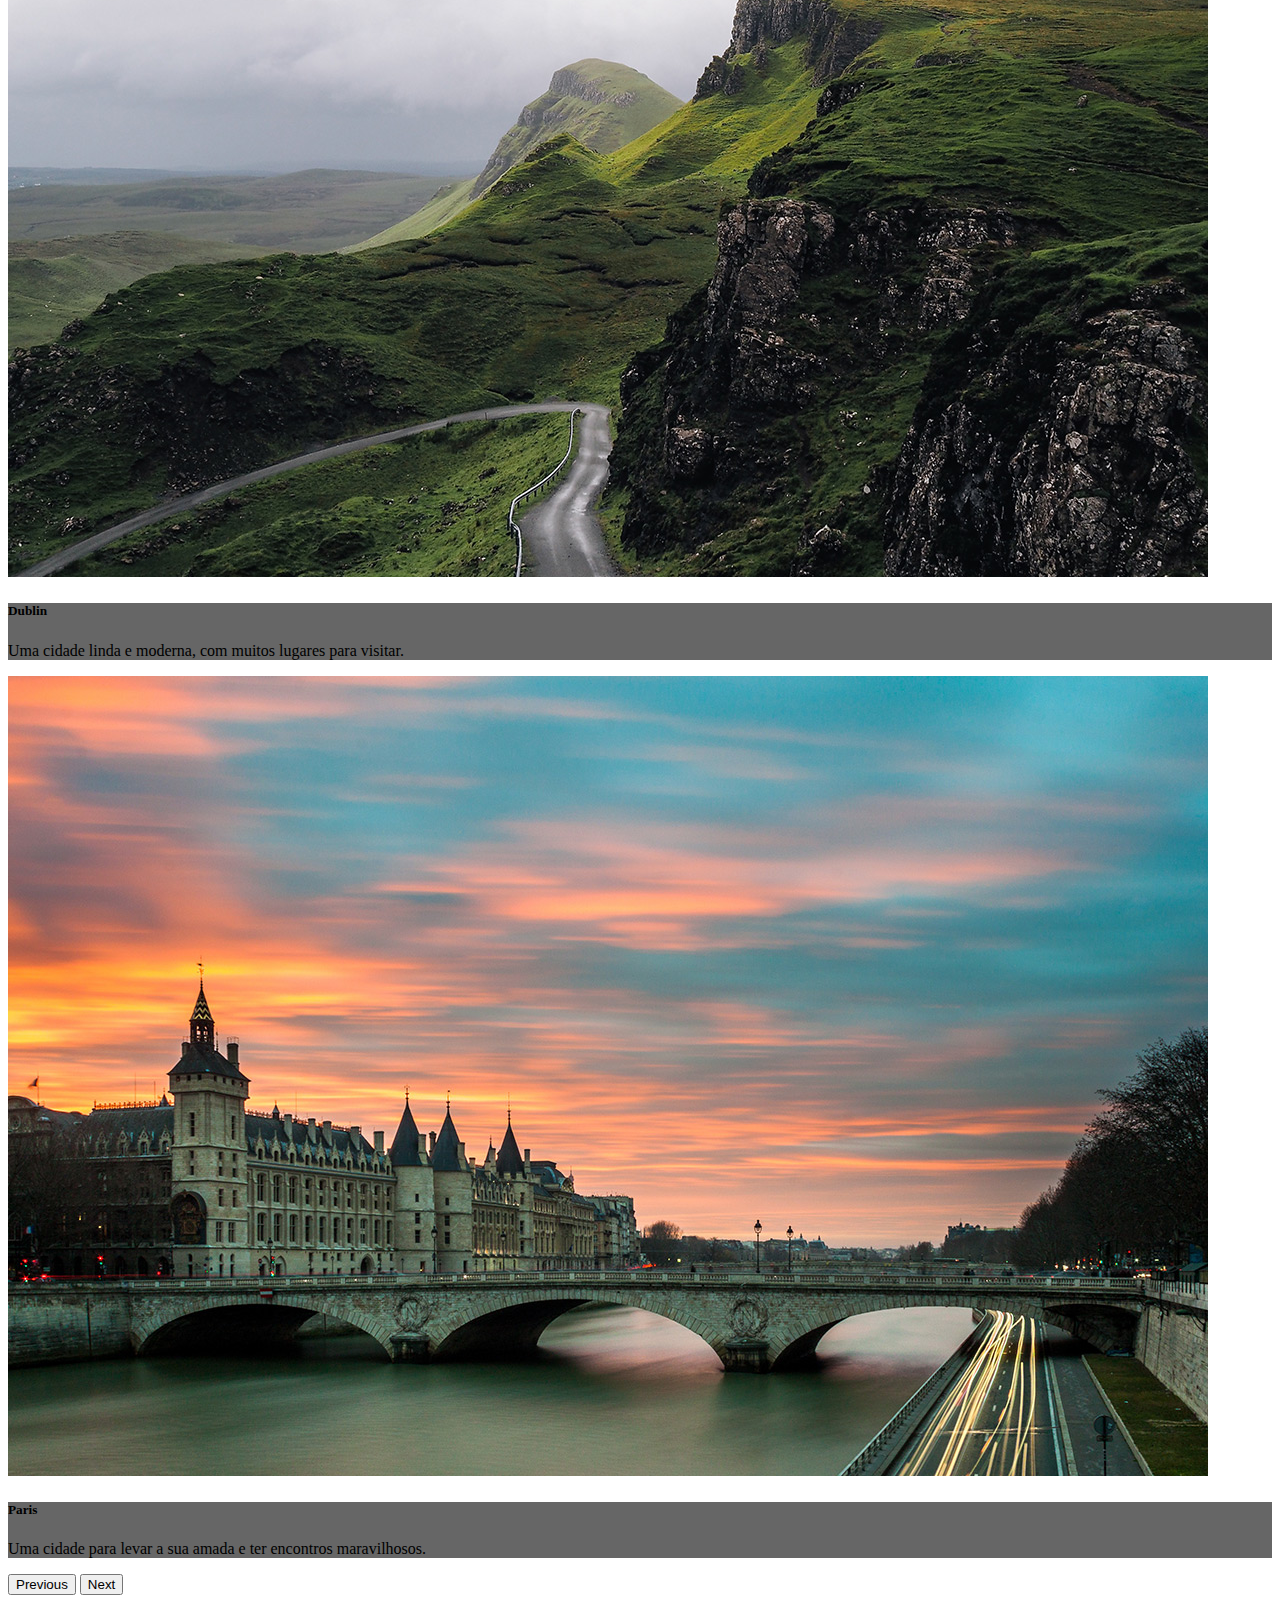
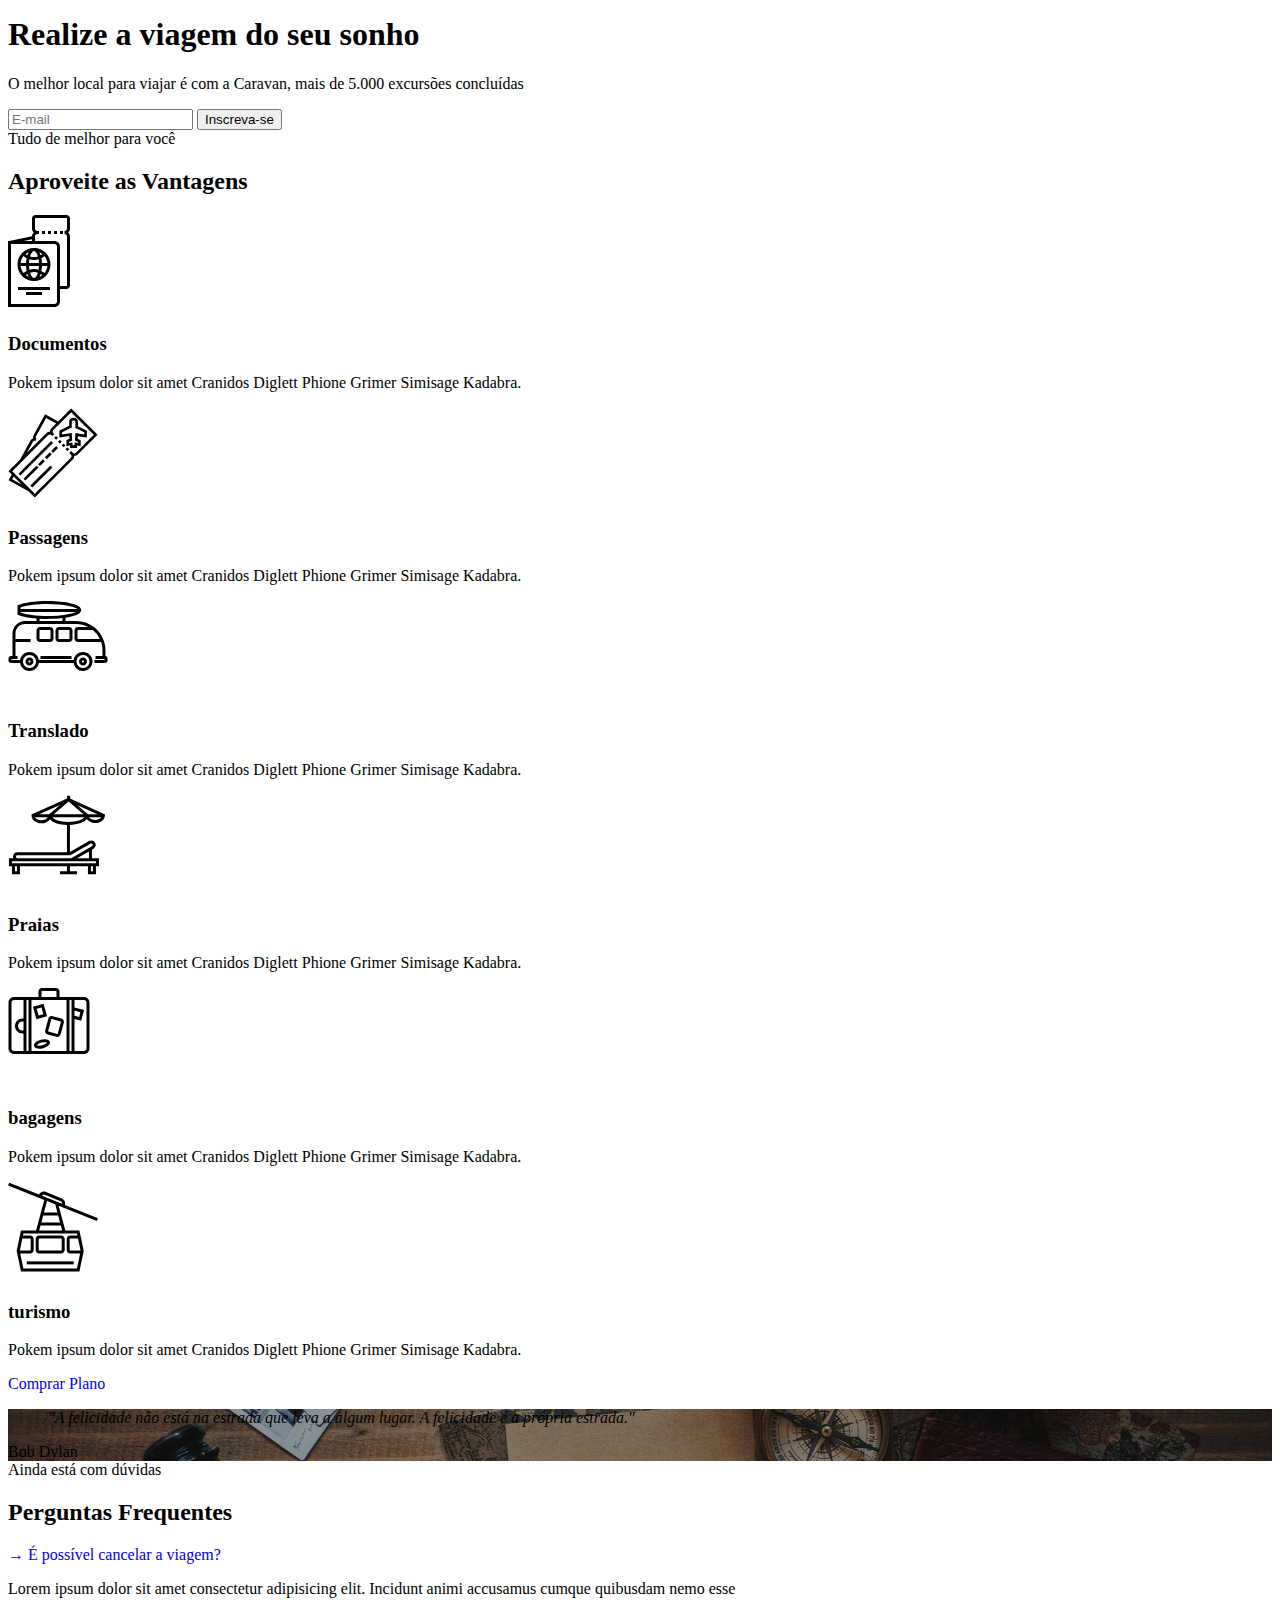
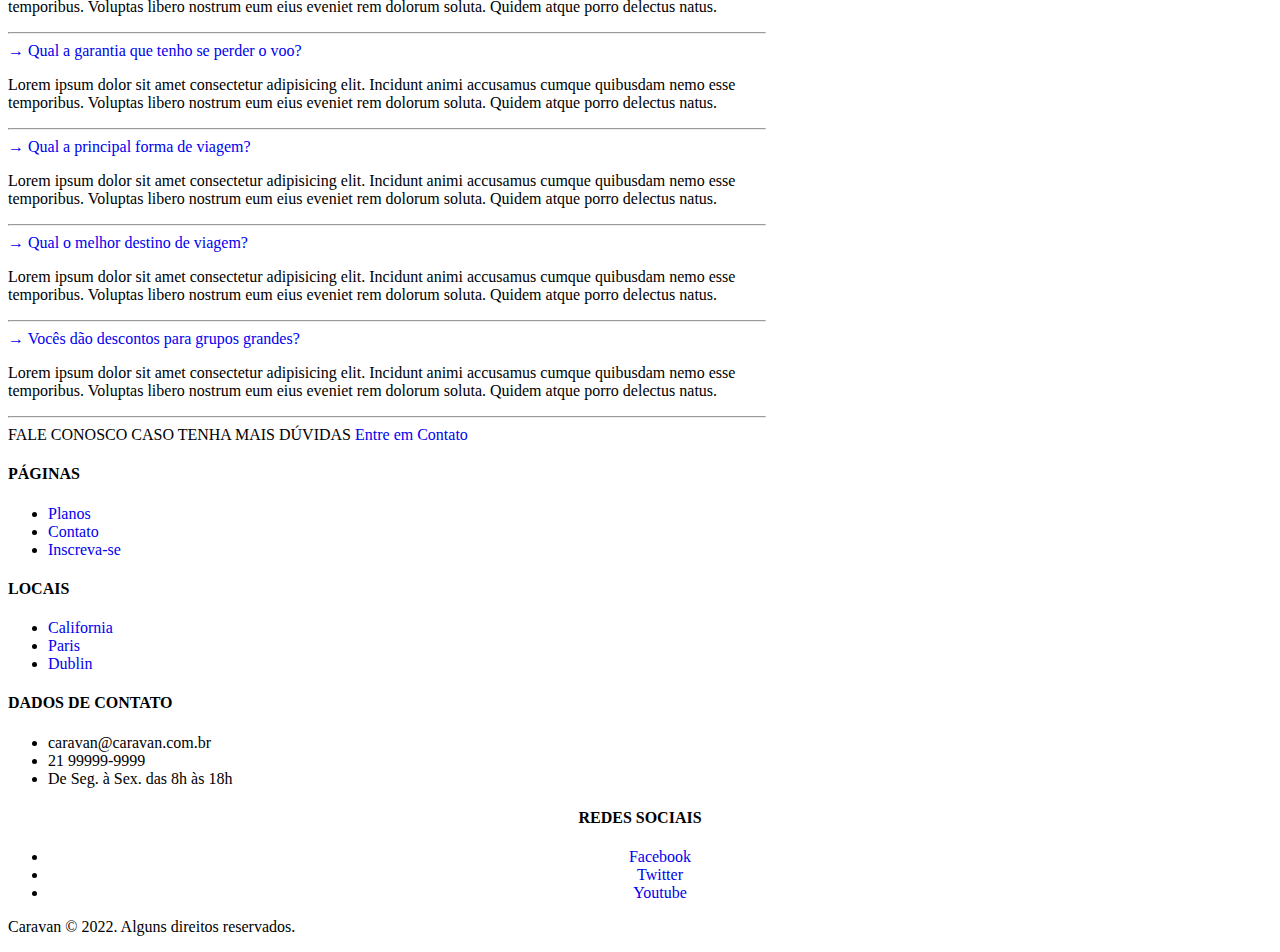
==== commit ea0e3cfc: "places pages done" ====
--- a/index.html
+++ b/index.html
@@ -38,10 +38,10 @@
                 <li class="nav-item dropdown">
                     <a class="nav-link dropdown-toggle" href="./places.html" role="button" data-bs-toggle="dropdown" aria-expanded="false">Locais</a>
                     <ul class="dropdown-menu">
-                        <li><a class="dropdown-item" href="./paris.html">Paris</a></li>
-                        <li><a class="dropdown-item" href="./paris.html">New York</a></li>
-                        <li><a class="dropdown-item" href="./paris.html">Caribe</a></li>
-                      </ul>
+                      <li><a class="dropdown-item" href="./pages/california.html">California</a></li>
+                      <li><a class="dropdown-item" href="./pages/paris.html">Paris</a></li>
+                      <li><a class="dropdown-item" href="./pages/dublin.html">Dublin</a></li>
+                    </ul>
                 </li>
                 <li class="nav-item">
                     <a class="nav-link" href="./plans.html">Planos</a>
@@ -50,7 +50,7 @@
                     <a class="nav-link" href="./contact.html">Contato</a>
                 </li>
                 <li class="nav-item">
-                    <a class="nav-link" href="./login.html">Login</a>
+                    <a class="nav-link" href="./login.html" data-bs-toggle="modal" data-bs-target="#modalLogin">Login</a>
                 </li>
                 <li class="nav-item ms-md-2">
                     <a class="btn btn-outline-primary" href="./subscribe.html">Inscreva-se</a>
@@ -59,11 +59,39 @@
         </div>
       </div>
     </nav>
+
+    <div class="modal fade" id="modalLogin" tabindex="-1" aria-labelledby="modalLoginTitulo" aria-hidden="true">
+      <div class="modal-dialog">
+        <div class="modal-content">
+          <div class="modal-header">
+            <h1 class="modal-title fs-5" id="modalLoginTitulo">Entre na Sua Conta</h1>
+            <button type="button" class="btn-close" data-bs-dismiss="modal" aria-label="Close"></button>
+          </div>
+          <div class="modal-body">
+            <form>
+              <div class="mb-3">
+                <label for="inputEmail" class="form-label">Email</label>
+                <input type="email" class="form-control" id="inputEmail" aria-describedby="emailHelp">
+              </div>
+              <div class="mb-3">
+                <label for="inputPassword" class="form-label">Senha</label>
+                <input type="password" class="form-control" id="inputPassword">
+              </div>
+              <button type="submit" class="btn btn-primary">Entrar na Conta</button>
+              <div class="d-flex align-items-baseline pt-1">
+              <div id="emailHelp" class="form-text pe-1">Esqueceu a senha?</div>
+              <a href="#">Clique aqui.</a>
+            </div>
+            </form>
+          </div>
+        </div>
+      </div>
+    </div>
 
     <section class="containerFluid">
         <div class="row bg-dark text-white pb-4 w-100 m-0">
             <div class="col-lg-7 px-0">
-                <div id="carouselCities" class="carousel slide" data-bs-ride="false">
+                <div id="carouselCities" class="carousel slide" data-bs-ride="carousel">
                     <div class="carousel-indicators">
                       <button type="button" data-bs-target="#carouselCities" data-bs-slide-to="0" class="active" aria-current="true" aria-label="Slide 1"></button>
                       <button type="button" data-bs-target="#carouselCities" data-bs-slide-to="1" aria-label="Slide 2"></button>
@@ -73,22 +101,22 @@
                       <div class="carousel-item active">
                         <img src="./img/california.jpg" class="d-block w-100" alt="foto da california">
                         <div class="carousel-caption d-none d-sm-block carousel-bg">
-                          <h5>First slide label</h5>
-                          <p>Some representative placeholder content for the first slide.</p>
+                          <h5>California</h5>
+                          <p>Um ótimo lugar para passar as férias, com lindas praias e um clima magnifico!</p>
                         </div>
                       </div>
                       <div class="carousel-item">
                         <img src="./img/dublin.jpg" class="d-block w-100" alt="foto de dublin">
                         <div class="carousel-caption d-none d-sm-block carousel-bg">
-                          <h5>Second slide label</h5>
-                          <p>Some representative placeholder content for the second slide.</p>
+                          <h5>Dublin</h5>
+                          <p>Uma cidade linda e moderna, com muitos lugares para visitar.</p>
                         </div>
                       </div>
                       <div class="carousel-item">
                         <img src="./img/paris.jpg" class="d-block w-100" alt="foto de paris">
                         <div class="carousel-caption d-none d-sm-block carousel-bg">
-                          <h5>Third slide label</h5>
-                          <p>Some representative placeholder content for the third slide.</p>
+                          <h5>Paris</h5>
+                          <p>Uma cidade para levar a sua amada e ter encontros maravilhosos.</p>
                         </div>
                       </div>
                     </div>
@@ -237,7 +265,7 @@
         <div class="col-12" id="frequent-questions" data-children=".ask">
           <div >
             <a href="#quest5" class="lead text-decoration-none" data-bs-toggle="collapse" data-parent="#frequent-questions" role="button" aria-expanded="true" aria-controls="pergunta5">
-              → Qual o melhor destino de viagem?
+              → Vocês dão descontos para grupos grandes?
             </a>
           </div>
           <div class="collapse ask" id="quest5">
@@ -282,18 +310,20 @@
             </ul>
           </div>
 
-          <div class="col-md-2 col-6">
-            <h4 class="h6 text-white">REDES SOCIAIS</h4>
-            <ul class="list-unstyled d-flex flex-column align-items-center">
-              <li><a href="" class="btn btn-outline-secondary d-block mb-2 btn-sm" style="max-width: 140px;">Facebook</a></li>
-              <li><a href="" class="btn btn-outline-secondary d-block mb-2 btn-sm" style="max-width: 140px;">Twitter</a></li>
-              <li><a href="" class="btn btn-outline-secondary d-block mb-2 btn-sm" style="max-width: 140px;">Youtube</a></li>
-            </ul>
-          </div>
-
-        </div>
-      </div>
-      <div class="bg-primary text-center py-3"><p class="mb-0 text-white">Caravan © 2017. Alguns direitos reservados.</p></div>
+          <div class="col-md-2 col-6" style="text-align: -webkit-center;">
+            <h4 class="h6 text-white text-center">REDES SOCIAIS</h4>
+            <div>
+            <ul class="list-unstyled">
+              <li class="w-100"><a href="#" class="btn btn-outline-secondary d-block mb-2 btn-sm" style="max-width: 140px;">Facebook</a></li>
+              <li class="w-100"><a href="#" class="btn btn-outline-secondary d-block mb-2 btn-sm" style="max-width: 140px;">Twitter</a></li>
+              <li class="w-100"><a href="#" class="btn btn-outline-secondary d-block mb-2 btn-sm" style="max-width: 140px;">Youtube</a></li>
+            </ul>
+          </div>
+          </div>
+
+        </div>
+      </div>
+      <div class="bg-primary text-center py-3"><p class="mb-0 text-white">Caravan © 2022. Alguns direitos reservados.</p></div>
     </footer>
 
     <script src="./script.js"></script>
--- a/styles.css
+++ b/styles.css
@@ -33,6 +33,11 @@
 
 }
 
+table {
+    max-width: 70rem;
+    margin: auto;
+}
+
 @media (max-width: 768px) {
     .homeQuote blockquote p {
         font-size: 2.5rem;
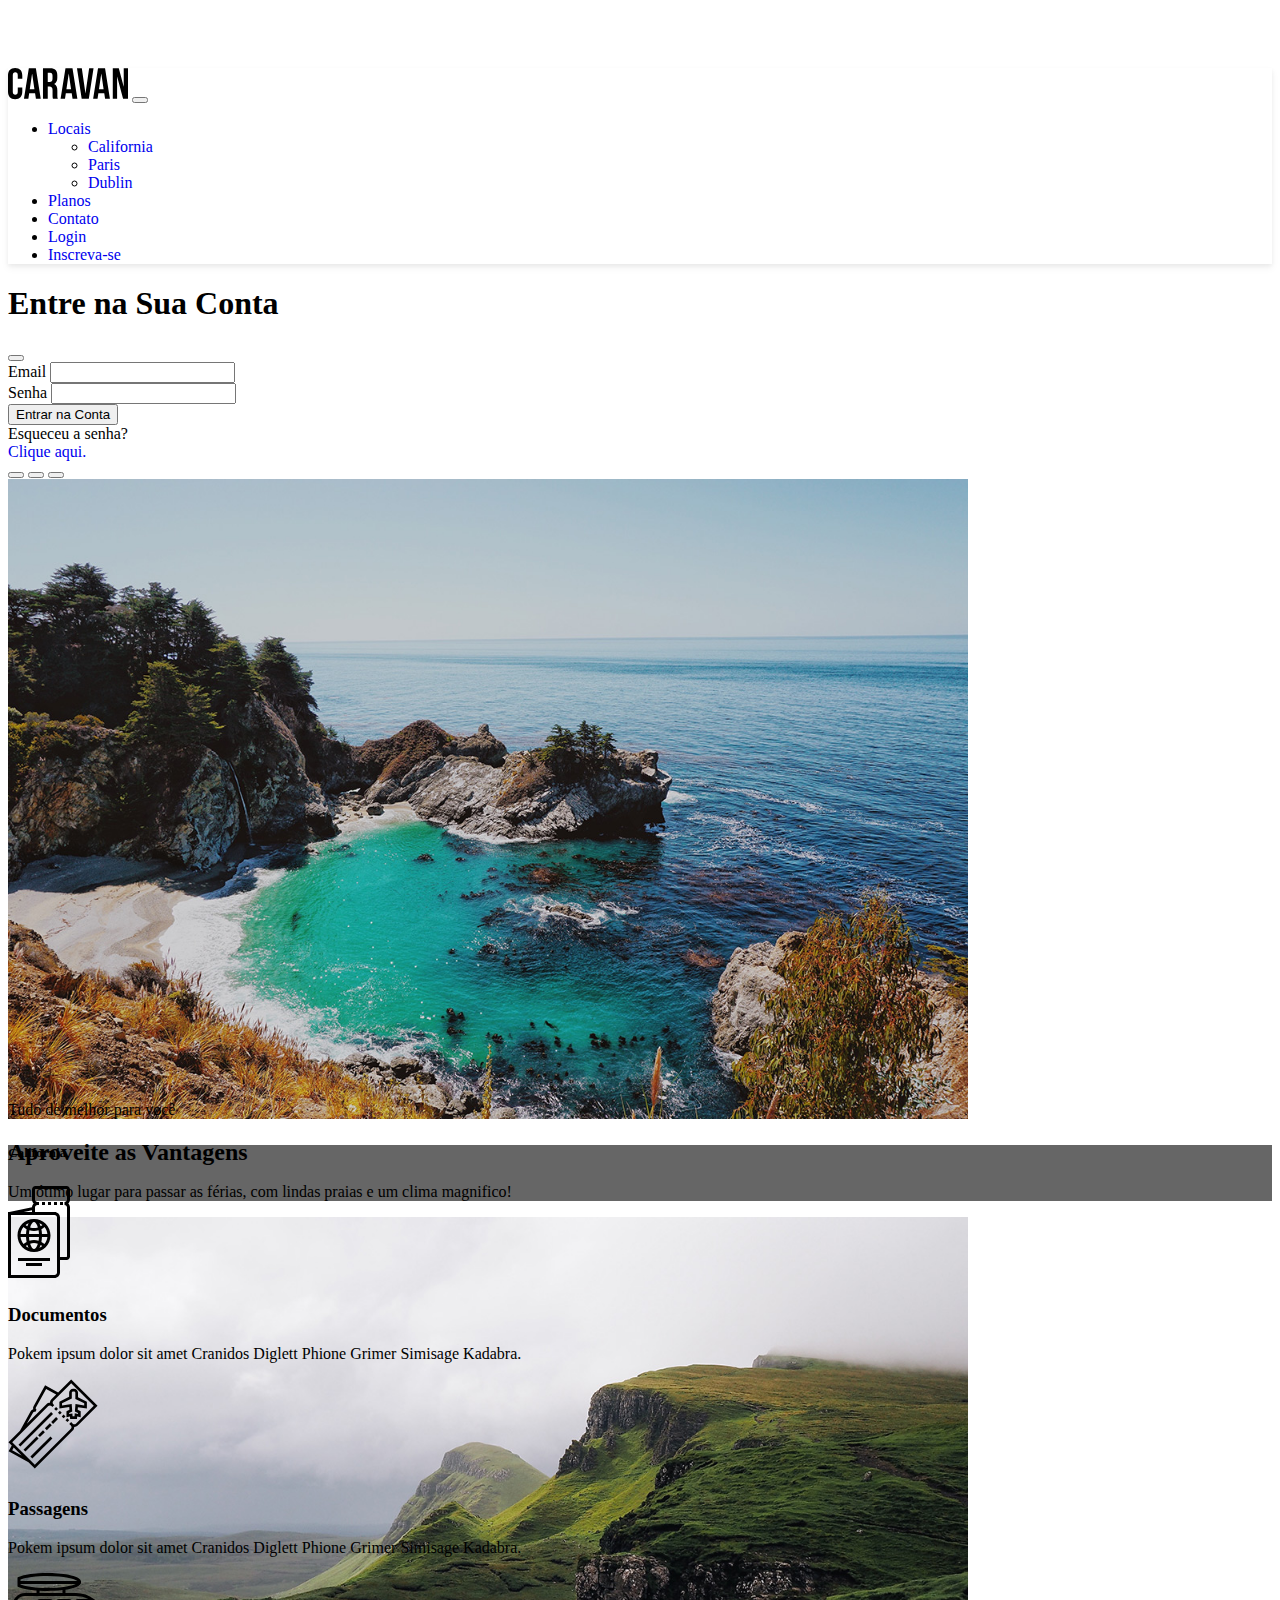
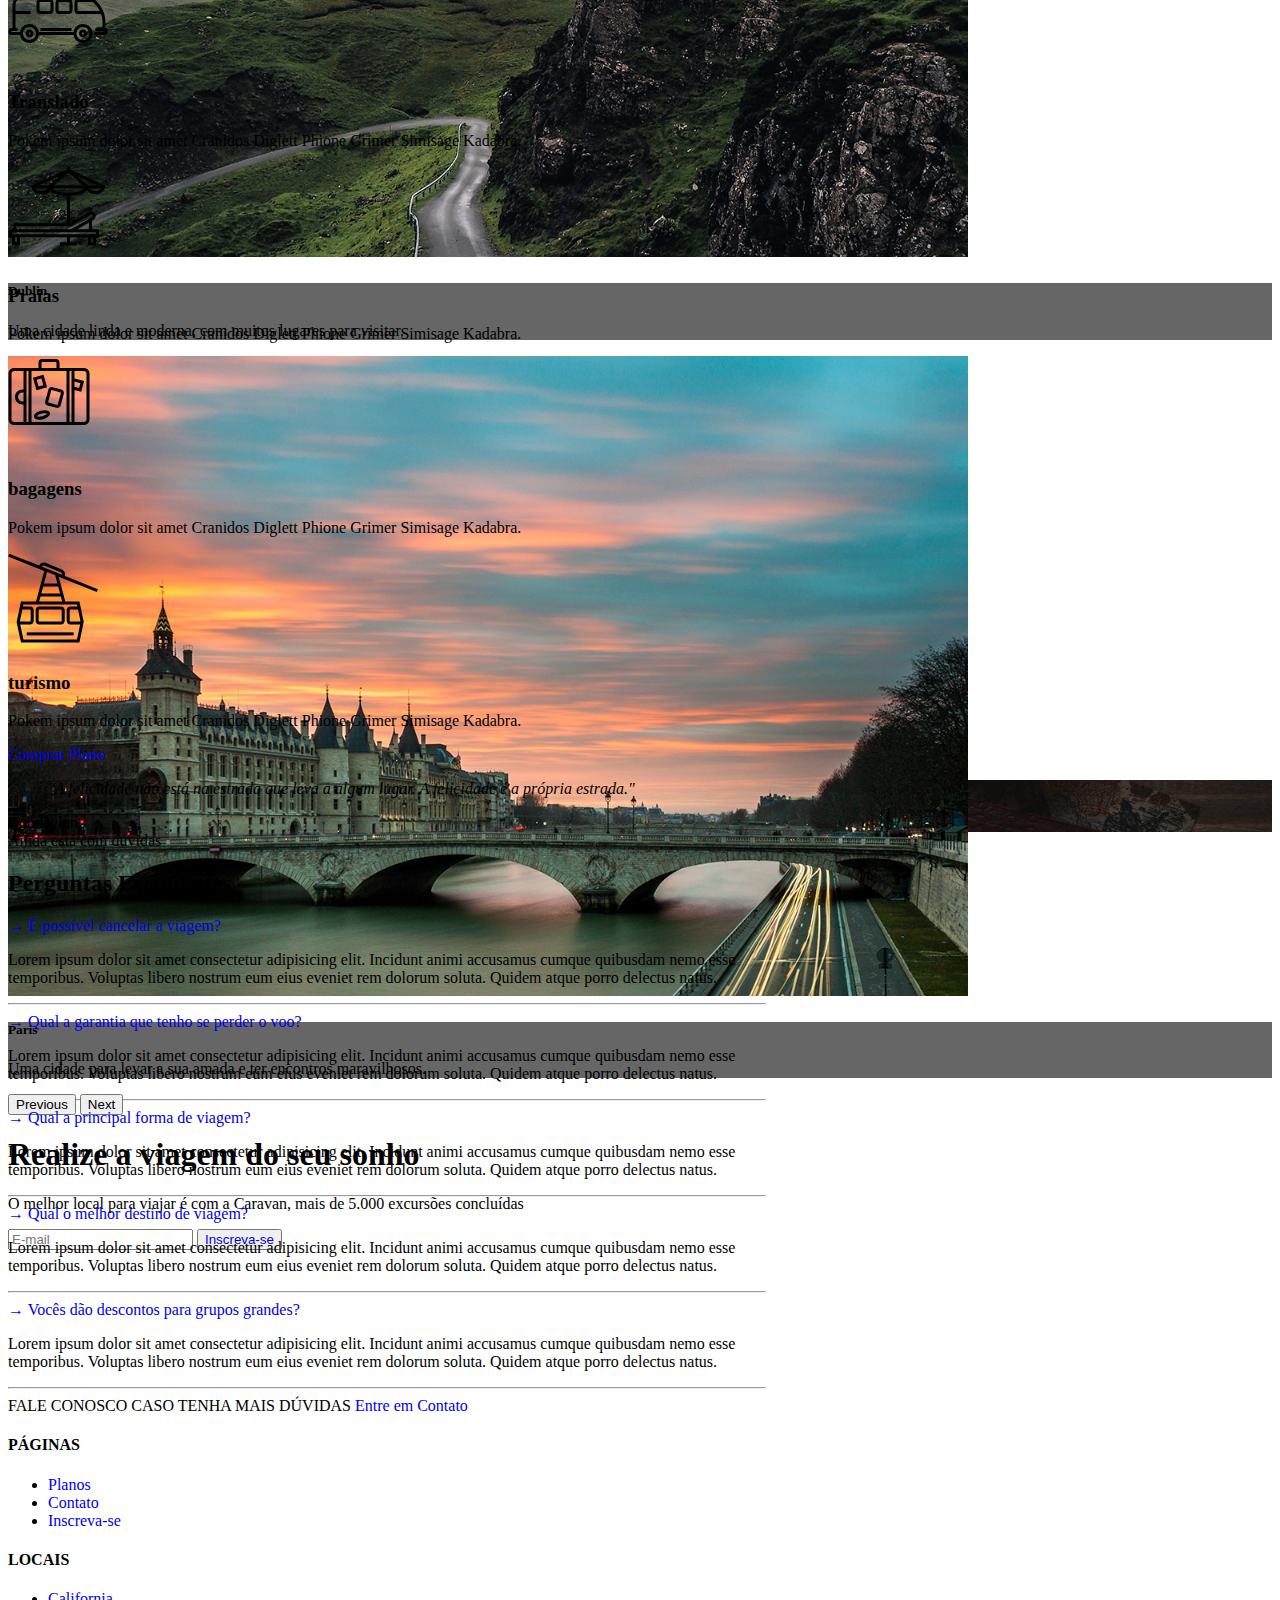
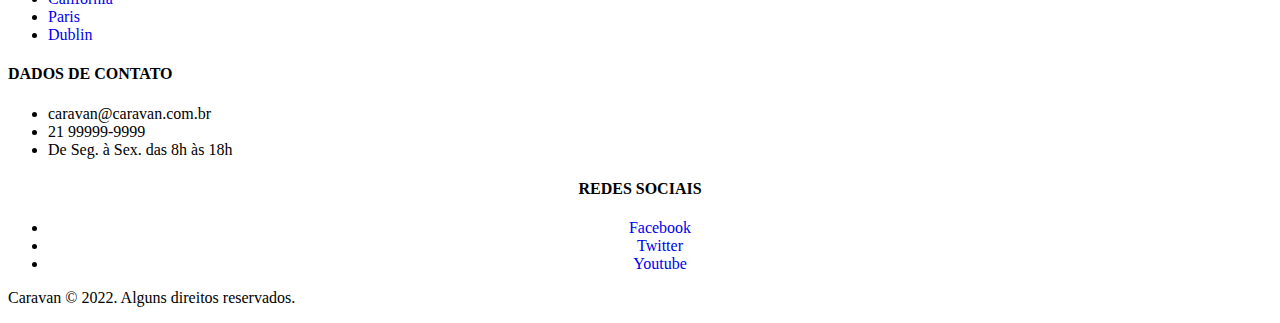
==== commit 22693186: "project completed" ====
--- a/index.html
+++ b/index.html
@@ -44,16 +44,16 @@
                     </ul>
                 </li>
                 <li class="nav-item">
-                    <a class="nav-link" href="./plans.html">Planos</a>
+                    <a class="nav-link" href="./pages/plans.html">Planos</a>
                 </li>
                 <li class="nav-item">
-                    <a class="nav-link" href="./contact.html">Contato</a>
+                    <a class="nav-link" href="./pages/contact.html">Contato</a>
                 </li>
                 <li class="nav-item">
                     <a class="nav-link" href="./login.html" data-bs-toggle="modal" data-bs-target="#modalLogin">Login</a>
                 </li>
                 <li class="nav-item ms-md-2">
-                    <a class="btn btn-outline-primary" href="./subscribe.html">Inscreva-se</a>
+                    <a class="btn btn-outline-primary" href="./pages/subscribe.html">Inscreva-se</a>
                 </li>
             </ul>
         </div>
@@ -89,7 +89,7 @@
     </div>
 
     <section class="containerFluid">
-        <div class="row bg-dark text-white pb-4 w-100 m-0">
+        <div class="row bg-dark text-white pb-4 w-100 m-0" style="max-height: 40rem;">
             <div class="col-lg-7 px-0">
                 <div id="carouselCities" class="carousel slide" data-bs-ride="carousel">
                     <div class="carousel-indicators">
@@ -136,8 +136,8 @@
                 <p class="lead py-3">O melhor local para viajar é com a Caravan, mais de 5.000 excursões concluídas</p>
                 <form action="" class="">
                     <div class="input-group input-group-lg flex-column flex-sm-row">
-                        <input type="text" class="form-control" placeholder="E-mail" aria-label="Email">
-                        <button class="btn btn-outline-primary bg-primary text-white mt-3 mt-sm-0 buttonSub" type="button">Inscreva-se</button>
+                        <input type="text" class="form-control w-auto" placeholder="E-mail" aria-label="Email">
+                        <button class="btn btn-outline-primary bg-primary  mt-3 mt-sm-0 buttonSub" type="button"><a href="./pages/subscribe.html" class="text-white">Inscreva-se</a></button>
                     </div>
                 </form>
             </div>
@@ -199,7 +199,7 @@
             <p>Pokem ipsum dolor sit amet Cranidos Diglett Phione Grimer Simisage Kadabra.</p>
           </div>
         </div>
-        <a href="planos.html" class="btn btn-primary btn-lg mt-4">Comprar Plano</a>
+        <a href="./pages/plans.html" class="btn btn-primary btn-lg mt-4">Comprar Plano</a>
       </div>
     </section>
 
@@ -276,7 +276,7 @@
       </div>
       <div class="text-center d-flex flex-column">
         <span class="small mt-2">FALE CONOSCO CASO TENHA MAIS DÚVIDAS</span>
-        <a href="contato.html" class="btn btn-primary btn-lg mt-3 mb-5">Entre em Contato</a>
+        <a href="./pages/contact.html" class="btn btn-primary btn-lg mt-3 mb-5">Entre em Contato</a>
       </div>
     </section>
 
@@ -286,18 +286,18 @@
           <div class="col-md-3 col-6">
             <h4 class="h6 text-white">PÁGINAS</h4>
             <ul class="list-unstyled">
-              <li><a href="plans.html">Planos</a></li>
-              <li><a href="contact.html">Contato</a></li>
-              <li><a href="subscribe.html">Inscreva-se</a></li>
+              <li><a href="./pages/plans.html">Planos</a></li>
+              <li><a href="./pages/contact.html">Contato</a></li>
+              <li><a href="./pages/subscribe.html">Inscreva-se</a></li>
             </ul>
           </div>
 
           <div class="col-md-3 col-6">
             <h4 class="h6 text-white">LOCAIS</h4>
             <ul class="list-unstyled text-decoration-none">
-              <li><a href="California.html">California</a></li>
-              <li><a href="Paris.html">Paris</a></li>
-              <li><a href="Dublin.html">Dublin</a></li>
+              <li><a href="./pages/California.html">California</a></li>
+              <li><a href="./pages/Paris.html">Paris</a></li>
+              <li><a href="./pages/Dublin.html">Dublin</a></li>
             </ul>
           </div>
 
--- a/styles.css
+++ b/styles.css
@@ -28,6 +28,8 @@
     width: 60%;
 }
 
+
+
 a {
     text-decoration: none;
 
@@ -37,6 +39,24 @@
     max-width: 70rem;
     margin: auto;
 }
+
+.plansList li {
+    padding: 1rem;
+}
+
+.plansList li + li {
+    border-top: 1px solid rgba(0, 0, 0, .03);
+}
+
+img {
+    max-height: 40rem;
+}
+
+label {
+    padding-bottom: 0.3rem;
+    padding-top: 1rem;
+}
+
 
 @media (max-width: 768px) {
     .homeQuote blockquote p {
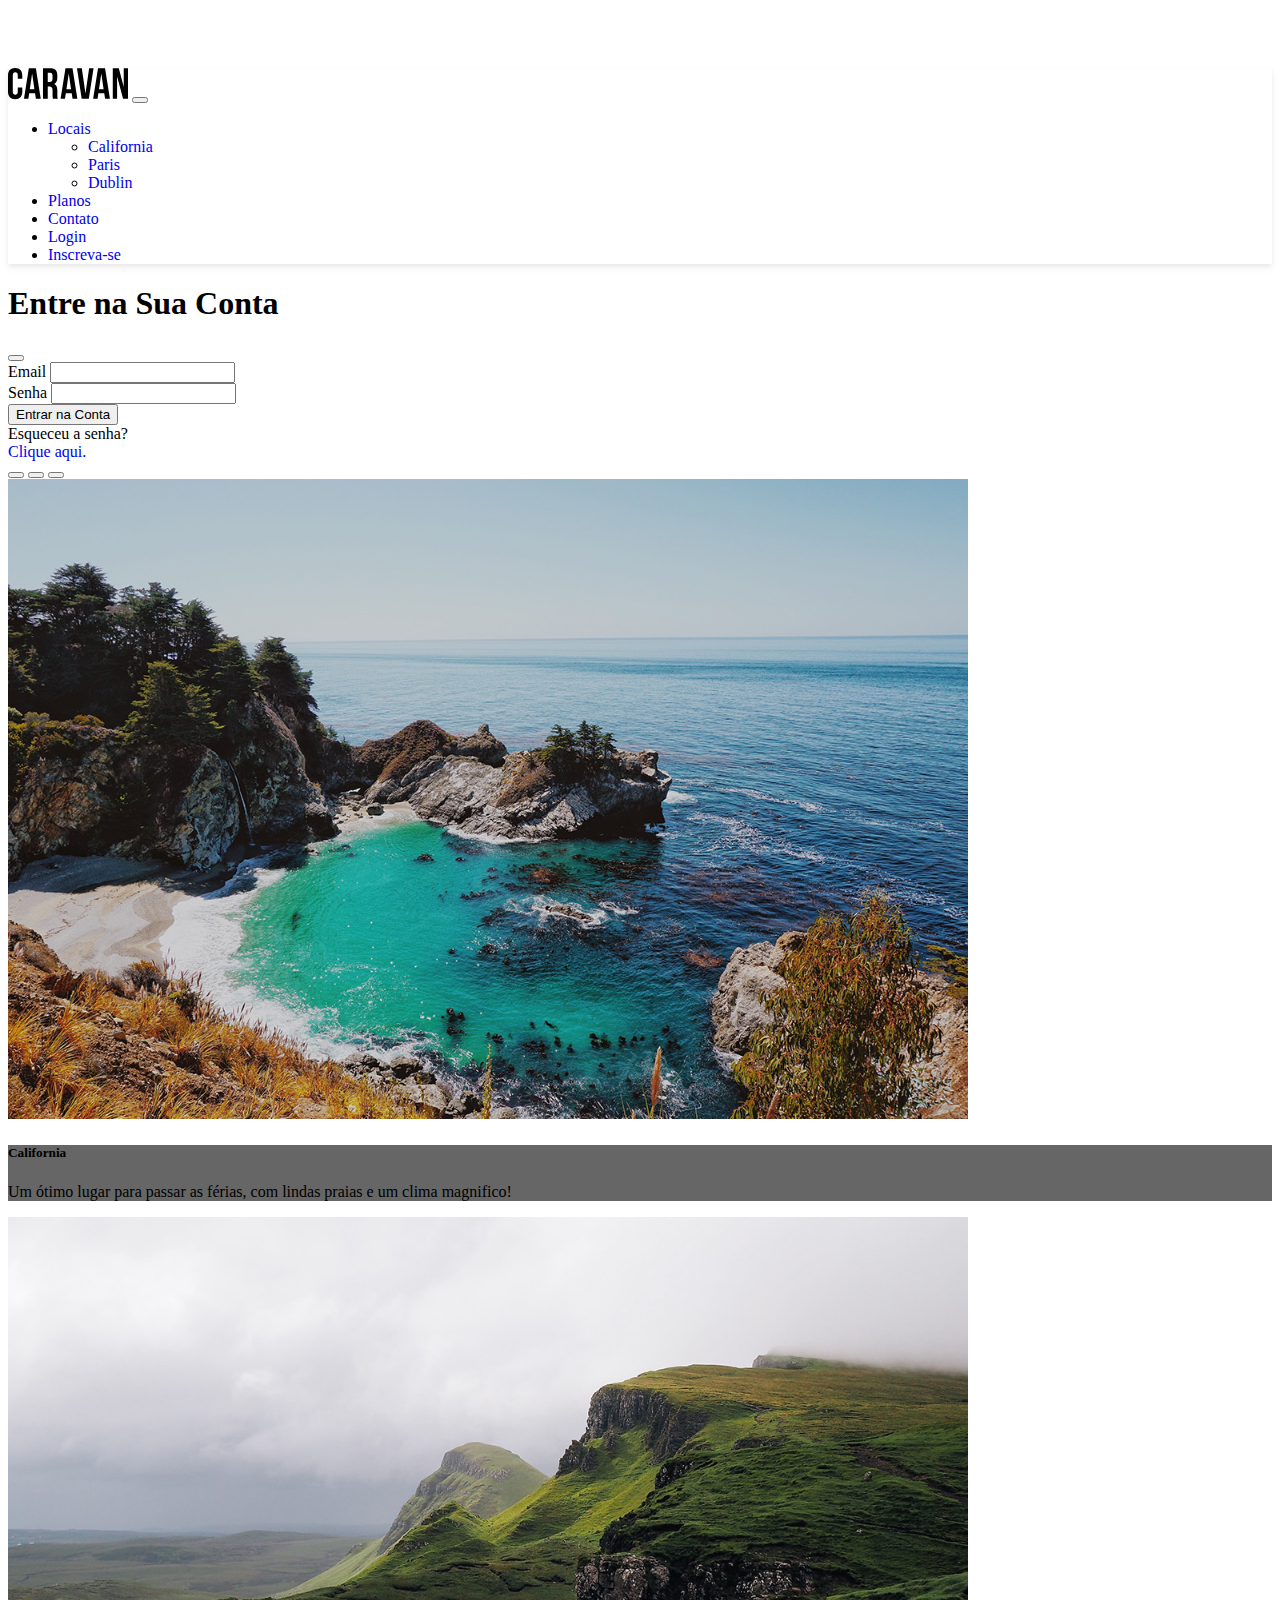
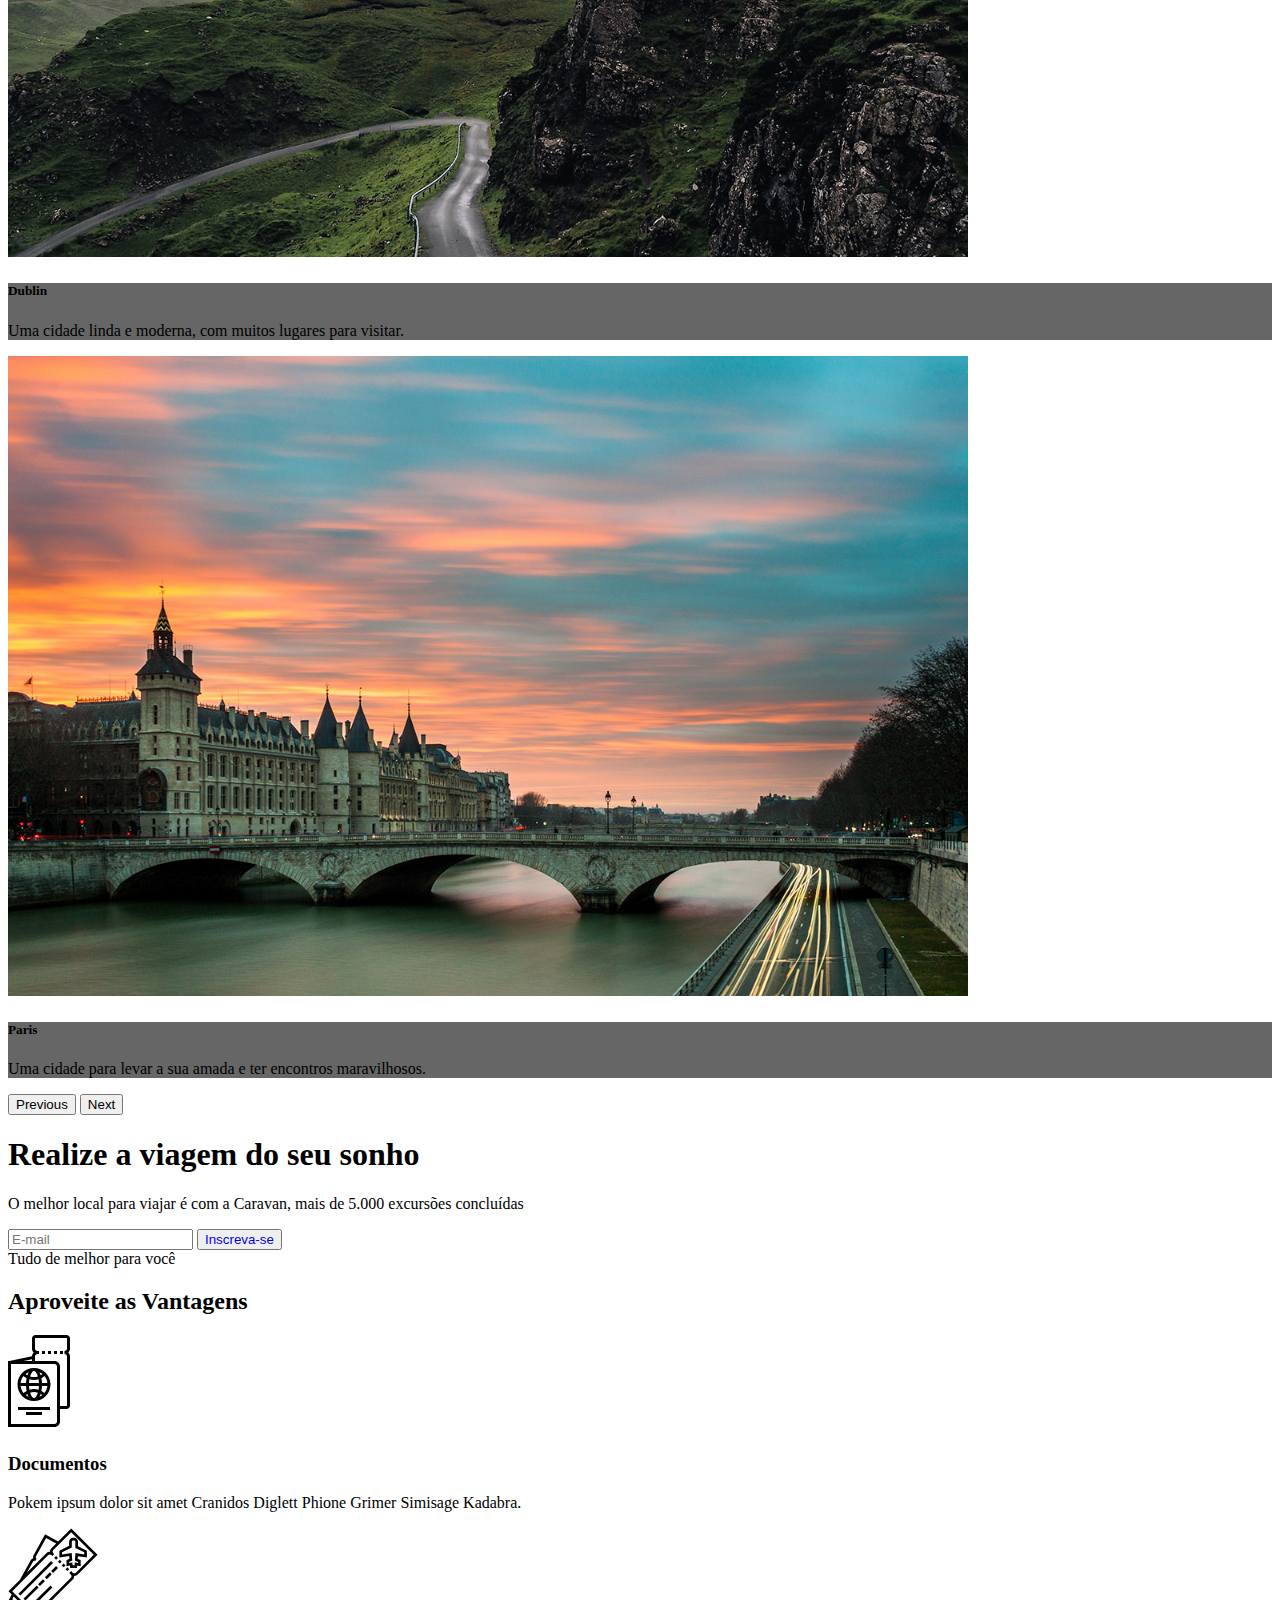
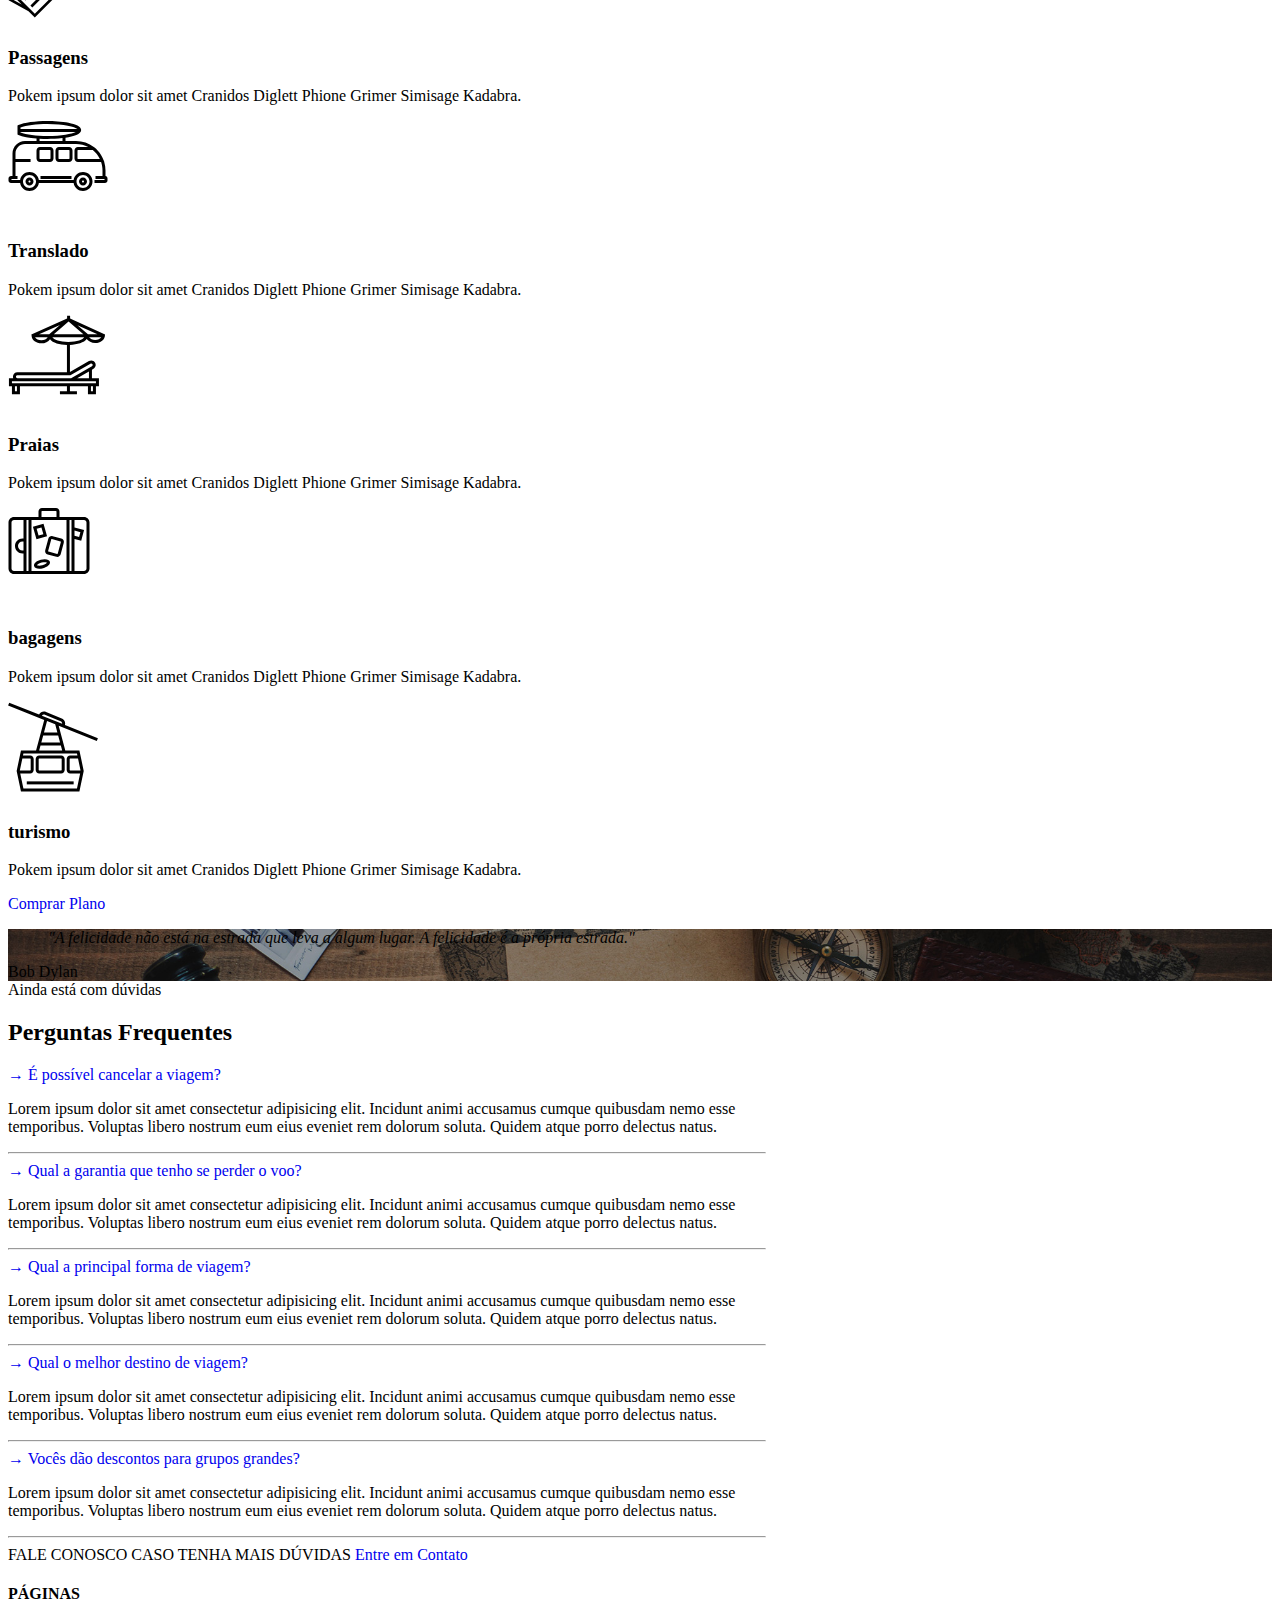
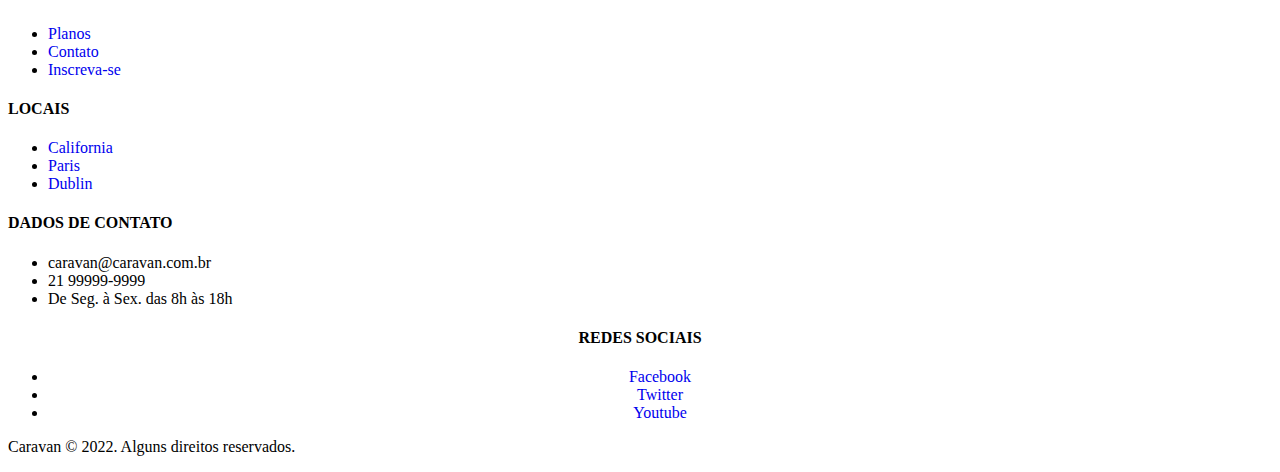
==== commit e520c124: "bug fix" ====
--- a/index.html
+++ b/index.html
@@ -89,7 +89,7 @@
     </div>
 
     <section class="containerFluid">
-        <div class="row bg-dark text-white pb-4 w-100 m-0" style="max-height: 40rem;">
+        <div class="row bg-dark text-white w-100 m-0">
             <div class="col-lg-7 px-0">
                 <div id="carouselCities" class="carousel slide" data-bs-ride="carousel">
                     <div class="carousel-indicators">
